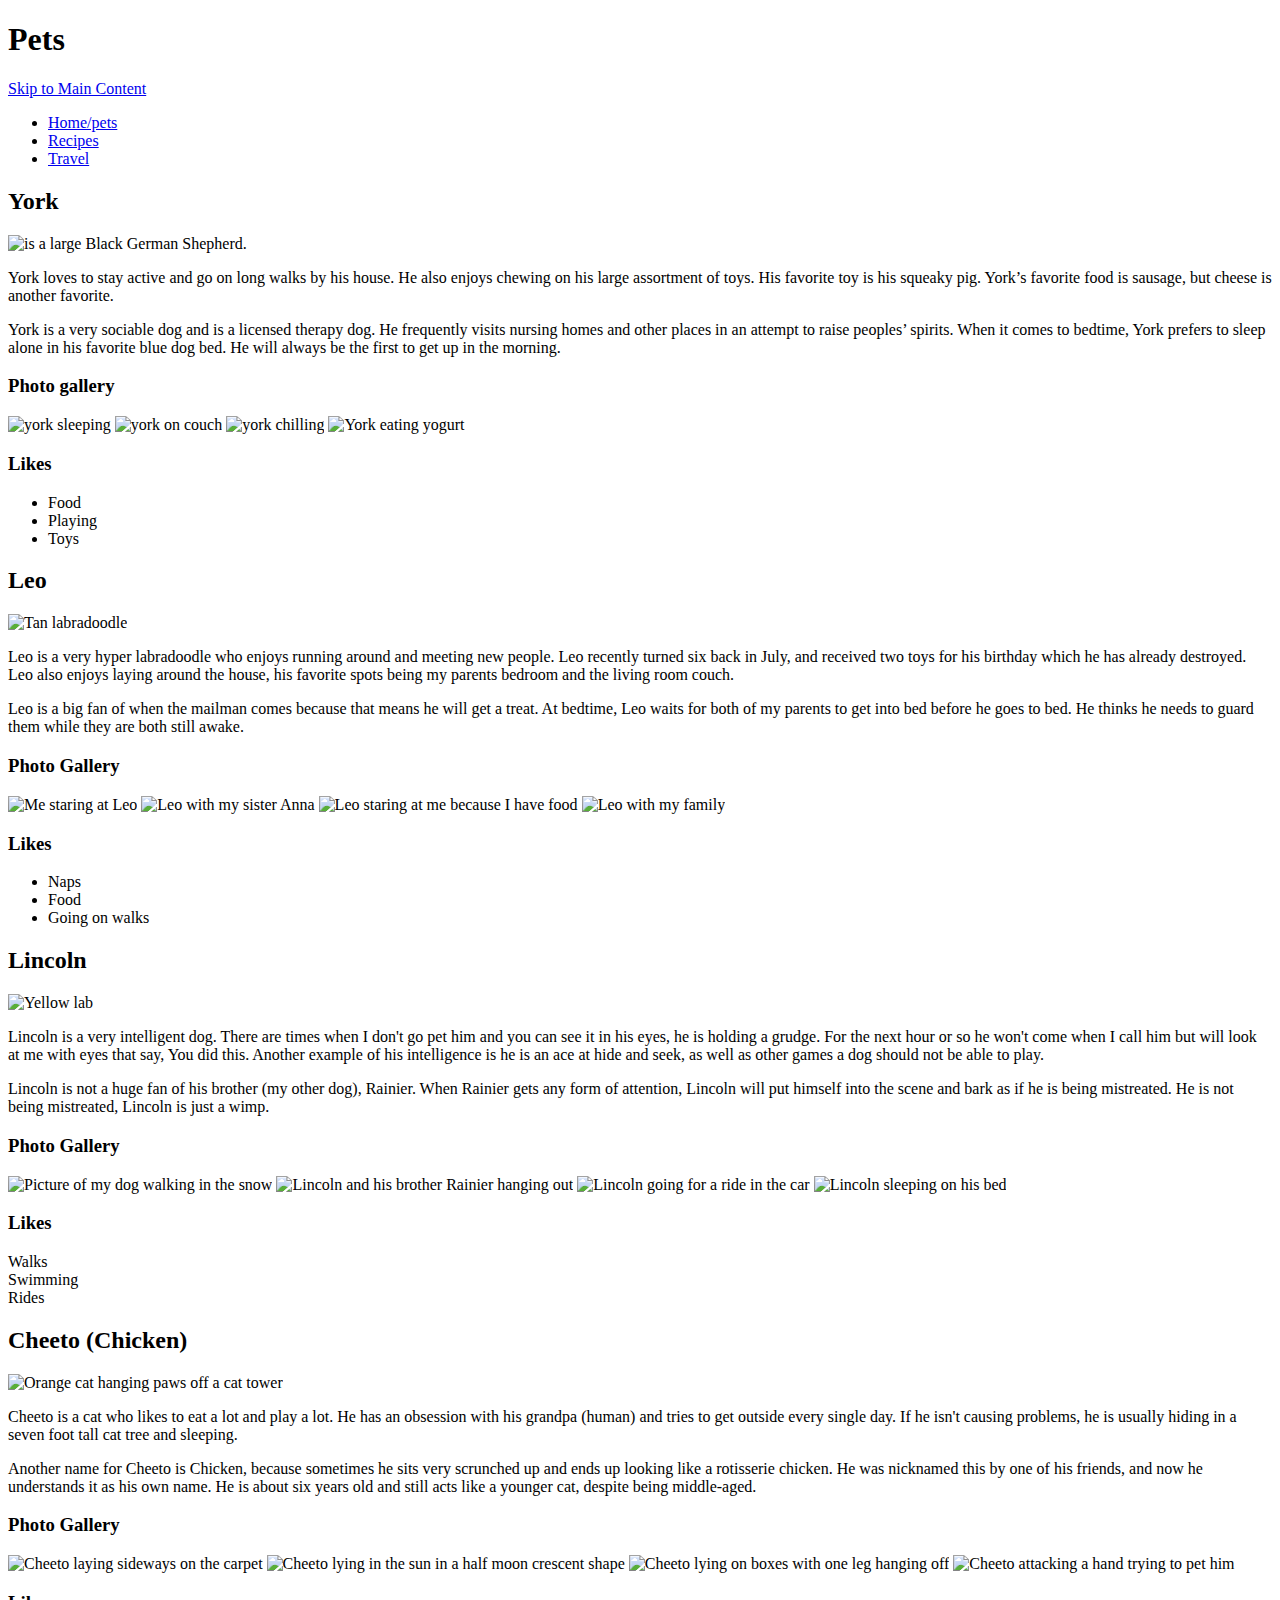
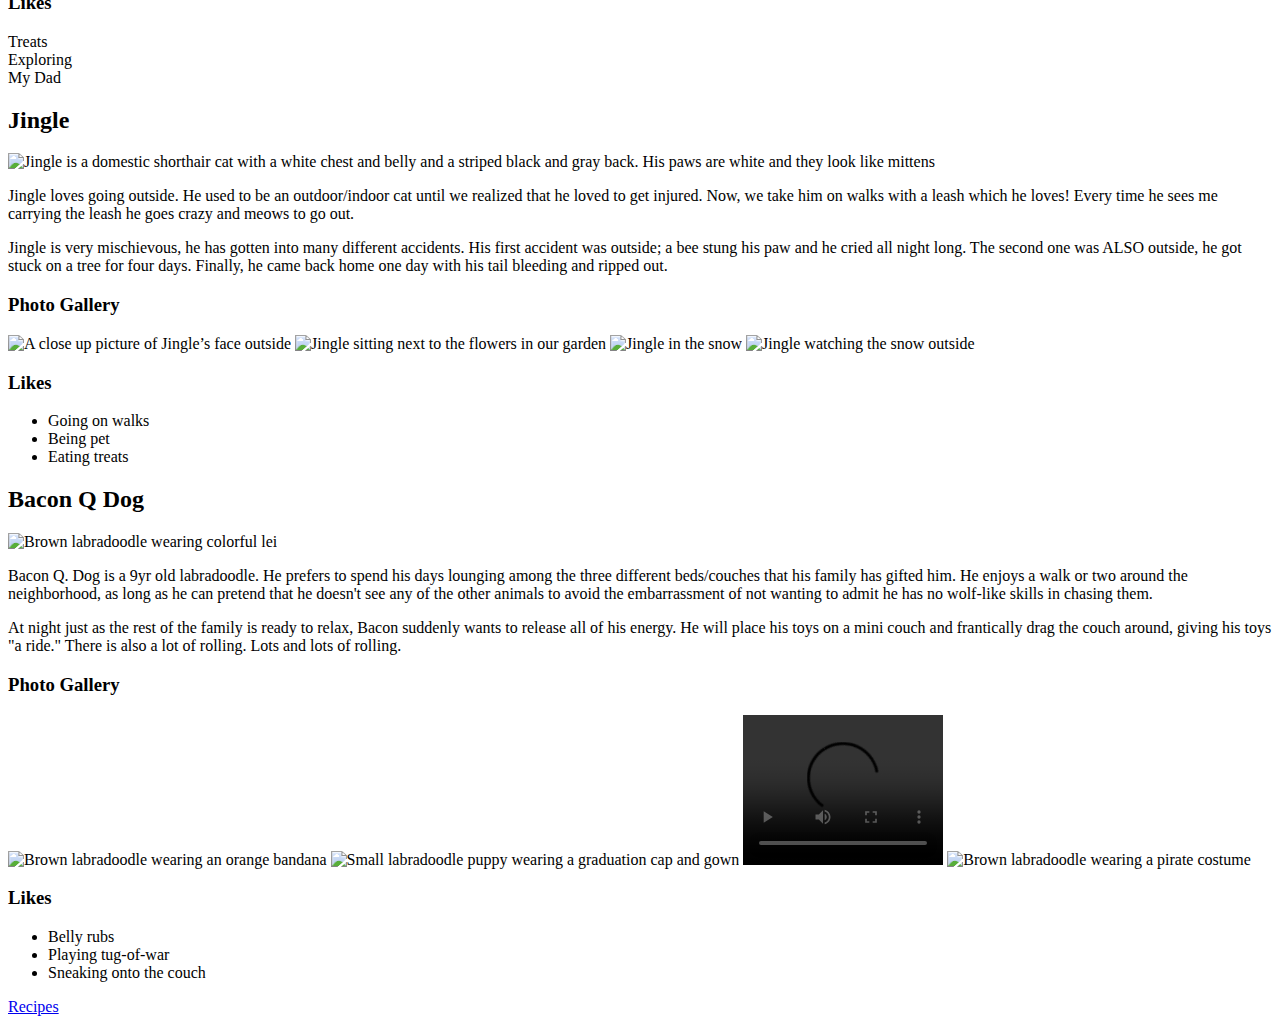
==== index.html @ 046f3eaa "Add files via upload" ====
<!DOCTYPE html>
<html lang="en">
<head>
    <!-- <link rel="stylesheet" href="css/reset.css"> -->
    <!-- <link rel="stylesheet" href="css/style.css"> -->
    <meta charset="UTF-8">
    <meta name="viewport" content="width=device-width, initial-scale=1.0">
    <title>Document</title>
</head>
<h1>Pets</h1>
<body>
    <a href ="#main" id = "#skip">Skip to Main Content</a>
    <nav>
        <ul>
            <li><a href = "index.html">Home/pets</a></li>
            <li><a href = "recipes.html">Recipes</a></li>
            <li><a href = "travel.html">Travel</a></li>
        </ul>
    </nav>
    <main id ="main">
        <div>
            <h2>York</h2>

            <img src="./images/york.jpg" alt="is a large Black German Shepherd." style="width: 400px;">
            <p>York loves to stay active and go on long walks by his house. He also enjoys chewing on his large assortment of toys. His favorite toy is his squeaky pig. York’s favorite food is sausage, but cheese is another favorite.</p>
            <p>York is a very sociable dog and is a licensed therapy dog. He frequently visits nursing homes and other places in an attempt to raise peoples’ spirits. When it comes to bedtime, York prefers to sleep alone in his favorite blue dog bed. He will always be the first to get up in the morning.</p>
            <h3>Photo gallery</h3>
            <img src="./images/york2.jpg" alt="york sleeping" style="width: 200px">
            <img src="./images/york3.jpg" alt="york on couch" style="width: 200px">
            <img src="./images/york4.jpg" alt="york chilling" style="width: 200px">
            <img src="./images/york5.jpg" alt="York eating yogurt" style="width: 200px">
            <h3>Likes</h3>

            <ul>
                <li>Food</li>
                <li>Playing</li>
                <li>Toys</li>
            </ul>
<!--Ben Montgomery-->

        </div>

        <div>
            <h2>Leo</h2>

                <img src = "/images/labradoodle_leo.JPG" alt = "Tan labradoodle " style="width:400px; ">
                 
                 <p>Leo is a very hyper labradoodle who enjoys running around and meeting new people. Leo recently turned six back in July, and received two toys for his birthday which he has already destroyed. Leo also enjoys laying around the house, his favorite spots being my parents bedroom and the living room couch. 
                <p> Leo is a big fan of when the mailman comes because that means he will get a treat. At bedtime, Leo waits for both of my parents to get into bed before he goes to bed. He thinks he needs to guard them while they are both still awake.</p>
                 
                 
                 
                 
                 <h3>Photo Gallery</h3>
                 <img src = "/images/leo_staring.JPG" alt = "Me staring at Leo" style="width:200px; ">
             
                 <img src = "/images/leo_anna.JPG" alt = "Leo with my sister Anna" style="width:200px; ">
     
                 <img src = "/images/happy_leo.JPG" alt = "Leo staring at me because I have food " style="width:200px; ">
                 
                 <img src = "/images/Leo_family.JPG" alt = "Leo with my family " style="width:200px; ">
                 
                 
                 <h3>Likes</h3>
                <ul>
                 <li>Naps</li>
                 <li>Food</li>
                 <li>Going on walks </li>
                </ul>
                
                 
                 
                 <!--John Sauer-->
        </div>
        <div><h2>Lincoln</h2>
            <img src="images/lincoln_w.JPG" alt="Yellow lab" style="width: 400px;">
            <p>
                Lincoln is a very intelligent dog. There are times when I don't go pet him and you can see it in his eyes, he is holding a grudge. For the next hour or so he won't come when I call him but will look at me with eyes that say, You did this. Another example of his intelligence is he is an ace at hide and seek, as well as other games a dog should not be able to play.
            </p>
            <p>
                Lincoln is not a huge fan of his brother (my other dog), Rainier. When Rainier gets any form of attention, Lincoln will put himself into the scene and bark as if he is being mistreated. He is not being mistreated, Lincoln is just a wimp.
            </p>
            <h3>Photo Gallery</h3>
            <img src="images/snow_dog.JPG" alt="Picture of my dog walking in the snow" style="width: 200px;">
            <img src="images/dog_squad.JPG" alt="Lincoln and his brother Rainier hanging out" style="width: 200px;">
            <img src="images/lincoln_car.JPG" alt="Lincoln going for a ride in the car" style="width: 200px;">
            <img src="images/sleepy_dog.JPG" alt="Lincoln sleeping on his bed" style="width: 200px;">
            <h3>Likes</h3>
            <li>Walks</li>
            <li>Swimming</li>
            <li>Rides</li>
            <!--Jack Gaffney--></div>
            <div></div><h2>Cheeto (Chicken)</h2>
            
        <img src="images/cheeto_cattree.jpg" width="400" alt="Orange cat hanging paws off a cat tower">
        
        

        <p>Cheeto is a cat who likes to eat a lot and play a lot. He has an obsession with his grandpa (human) and tries to get
            outside every single day. If he isn't causing problems, he is usually hiding in a seven foot tall cat tree and
            sleeping.
        </p>
        <p>Another name for Cheeto is Chicken, because sometimes he sits very scrunched up and ends up looking like a rotisserie
            chicken. He was nicknamed this by one of his friends, and now he understands it as his own name. He is about six
            years old and still acts like a younger cat, despite being middle-aged.
        </p>

        <h3>Photo Gallery</h3>
        <img src="images/cheeto_carpet.jpg" width="200" alt="Cheeto laying sideways on the carpet">
        <img src="images/cheeto_moon.jpg" width="200" alt="Cheeto lying in the sun in a half moon crescent shape">
        <img src="images/cheeto_boxes.jpg" width="200" alt="Cheeto lying on boxes with one leg hanging off">
        <img src="images/cheeto_attack.jpg" width="200" alt="Cheeto attacking a hand trying to pet him">

        <h3>Likes</h3>
        <u1>
            <li>Treats</li>
            <li>Exploring</li>
            <li>My Dad</li>
        </u1>
        <!-- Divya Shankar --></div>

        <div>
            <h2>Jingle</h2>
            <img src="images/Jingle.jpg" width="400" alt="Jingle is a domestic shorthair cat with a white chest and belly and a striped black and gray back. His paws are white and they look like mittens">
            <p>Jingle loves going outside. He used to be an outdoor/indoor cat until we realized that he loved to get injured. Now, we take him on walks with a leash which he loves! Every time he sees me carrying the leash he goes crazy and meows to go out.</p>
            <p>Jingle is very mischievous, he has gotten into many different accidents. His first accident was outside; a bee stung his paw and he cried all night long. The second one was ALSO outside, he got stuck on a tree for four days. Finally, he came back home one day with his tail bleeding and ripped out.</p>
            <h3>Photo Gallery</h3>
            <img src="images/jingle_outside.jpg" width ="200" alt = "A close up picture of Jingle’s face outside">
            <img src="images/jingle_flowers.jpg"  width ="200" alt="Jingle sitting next to the flowers in our garden">
            <img src="images/jingle_snow.jpg"  width ="200" alt="Jingle in the snow">
            <img src="images/jingle_window.jpg"  width ="200" alt="Jingle watching the snow outside">

            <h3>Likes</h3>
            <ul>
                <li>Going on walks</li>
                <li>Being pet</li>
                <li>Eating treats</li>
            </ul>
            <!-- Lynn Sabieddine -->
        
        </div>
        <div>
           
            
            <h2>Bacon Q Dog</h2>
            
            <img src="images/bacon.jpg" width = "400" alt="Brown labradoodle wearing colorful lei">

            <p>Bacon Q. Dog is a 9yr old labradoodle. He prefers to spend his days lounging among the three different beds/couches that his family has gifted him. He enjoys a walk or two around the neighborhood, as long as he can pretend that he doesn't see any of the other animals to avoid the embarrassment of not wanting to admit he has no wolf-like skills in chasing them.</p> 
            <P>At night just as the rest of the family is ready to relax, Bacon suddenly wants to release all of his energy. He will place his toys on a mini couch and frantically drag the couch around, giving his toys "a ride." There is also a lot of rolling. Lots and lots of rolling.</P>
            <h3>Photo Gallery</h3>
            <img src="images/bacon_bandana.JPG" width ="200" alt = "Brown labradoodle wearing an orange bandana">
            <img src="images/bacon_graduation.JPG"  width ="200" alt="Small labradoodle puppy wearing a graduation cap and gown">
            <video width="200"  controls>
                <source src="images/bacon_agility.mov">
                Your browser does not support the video tag.  This was a video of a girl and dog demonstrating a sit and stay procedure
            </video>
            <img src="images/bacon_halloween.JPG"  width ="200" alt="Brown labradoodle wearing a pirate costume">

            <h3>Likes</h3>
            <ul>
                <li>Belly rubs</li>
                <li>Playing tug-of-war</li>
                <li>Sneaking onto the couch</li>
            </ul>
            <a href = "recipes.html">Recipes</a>
        
        
        <div>
        </div>
        <div></div>
        <div></div>
    </main>
</body>
</html>
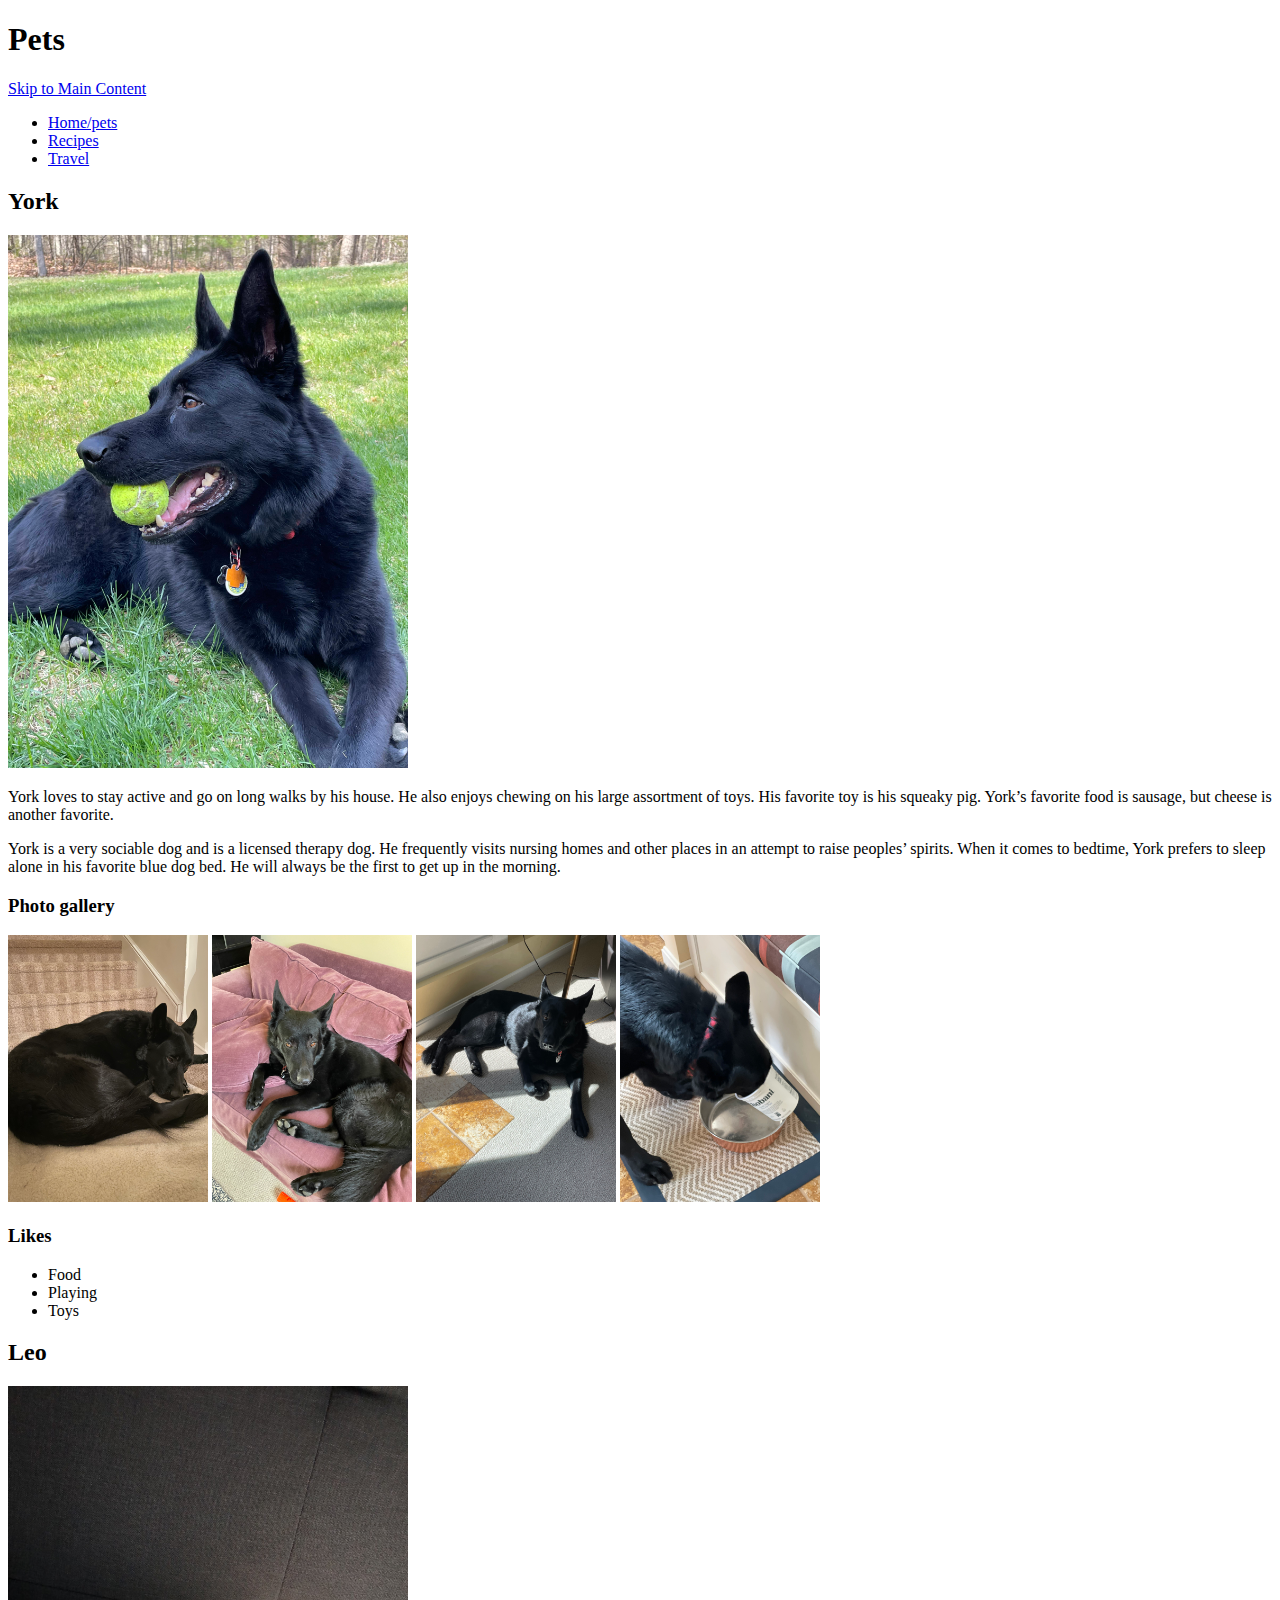
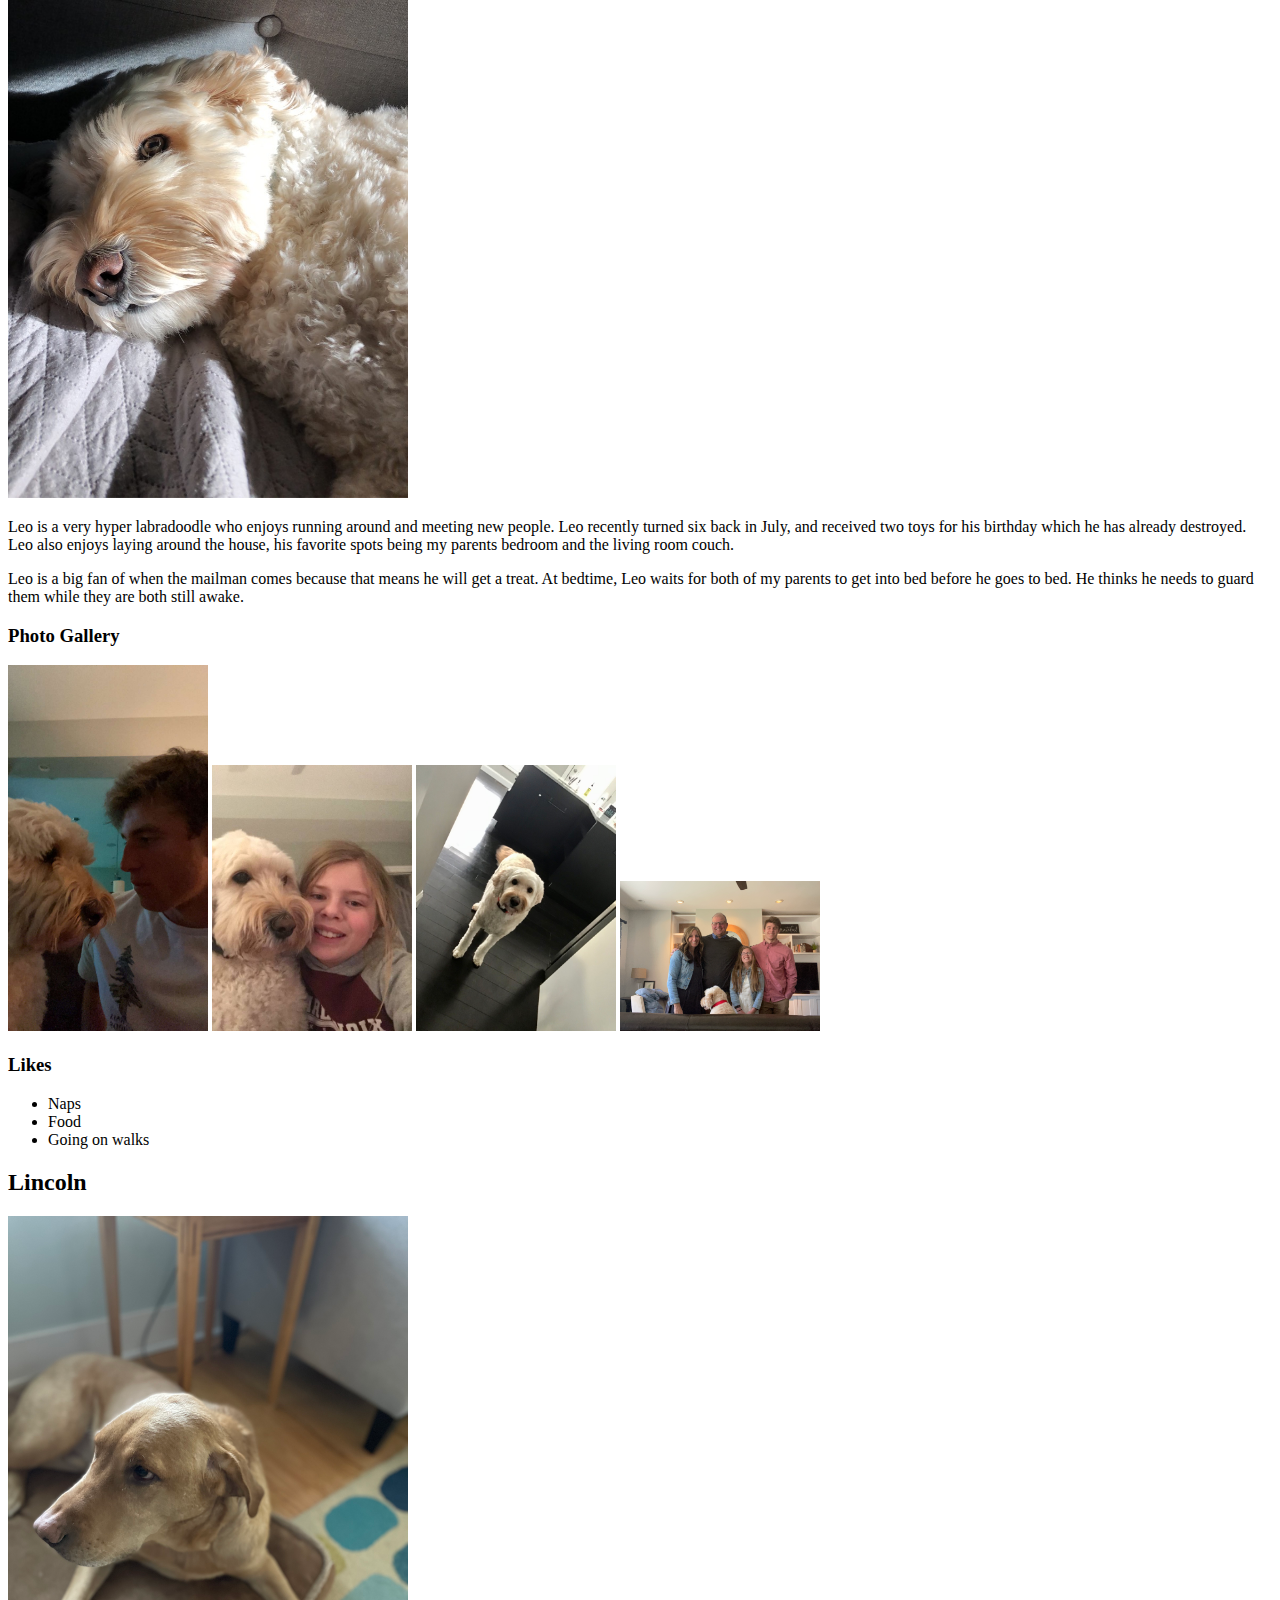
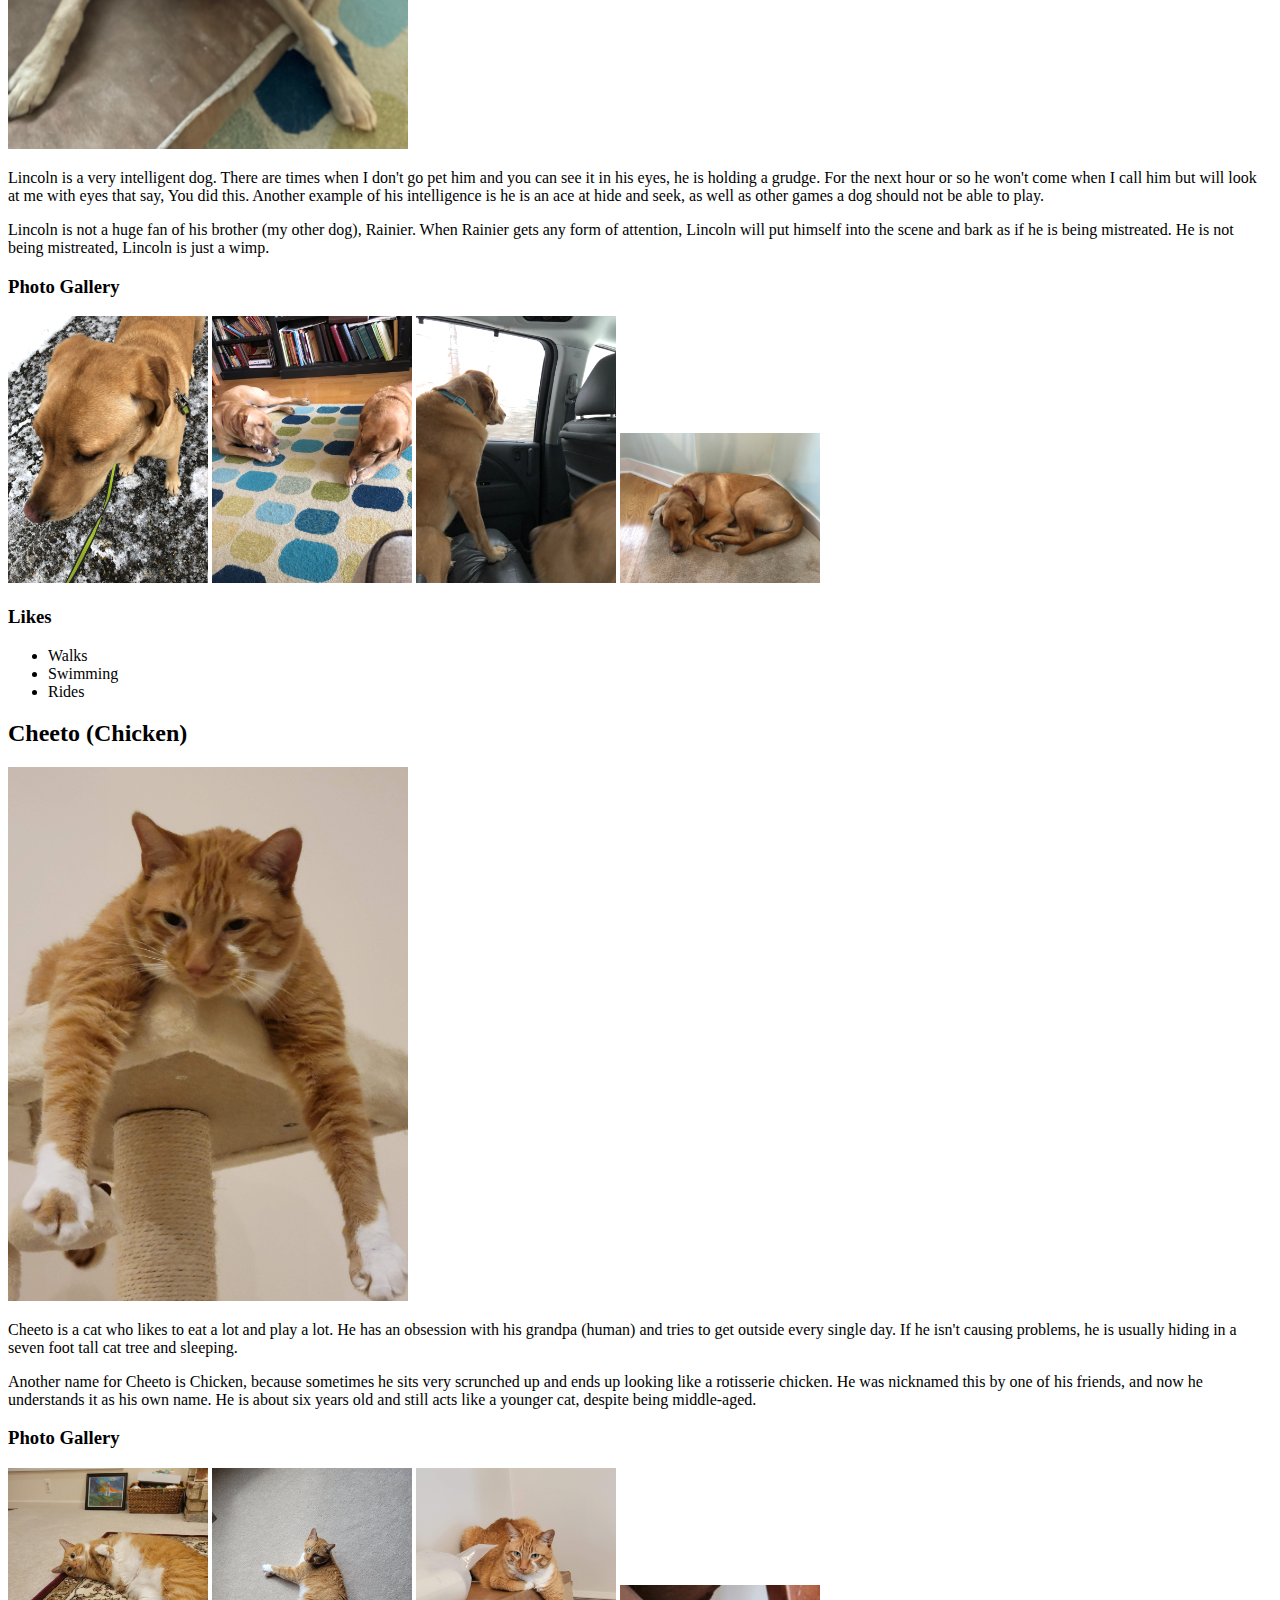
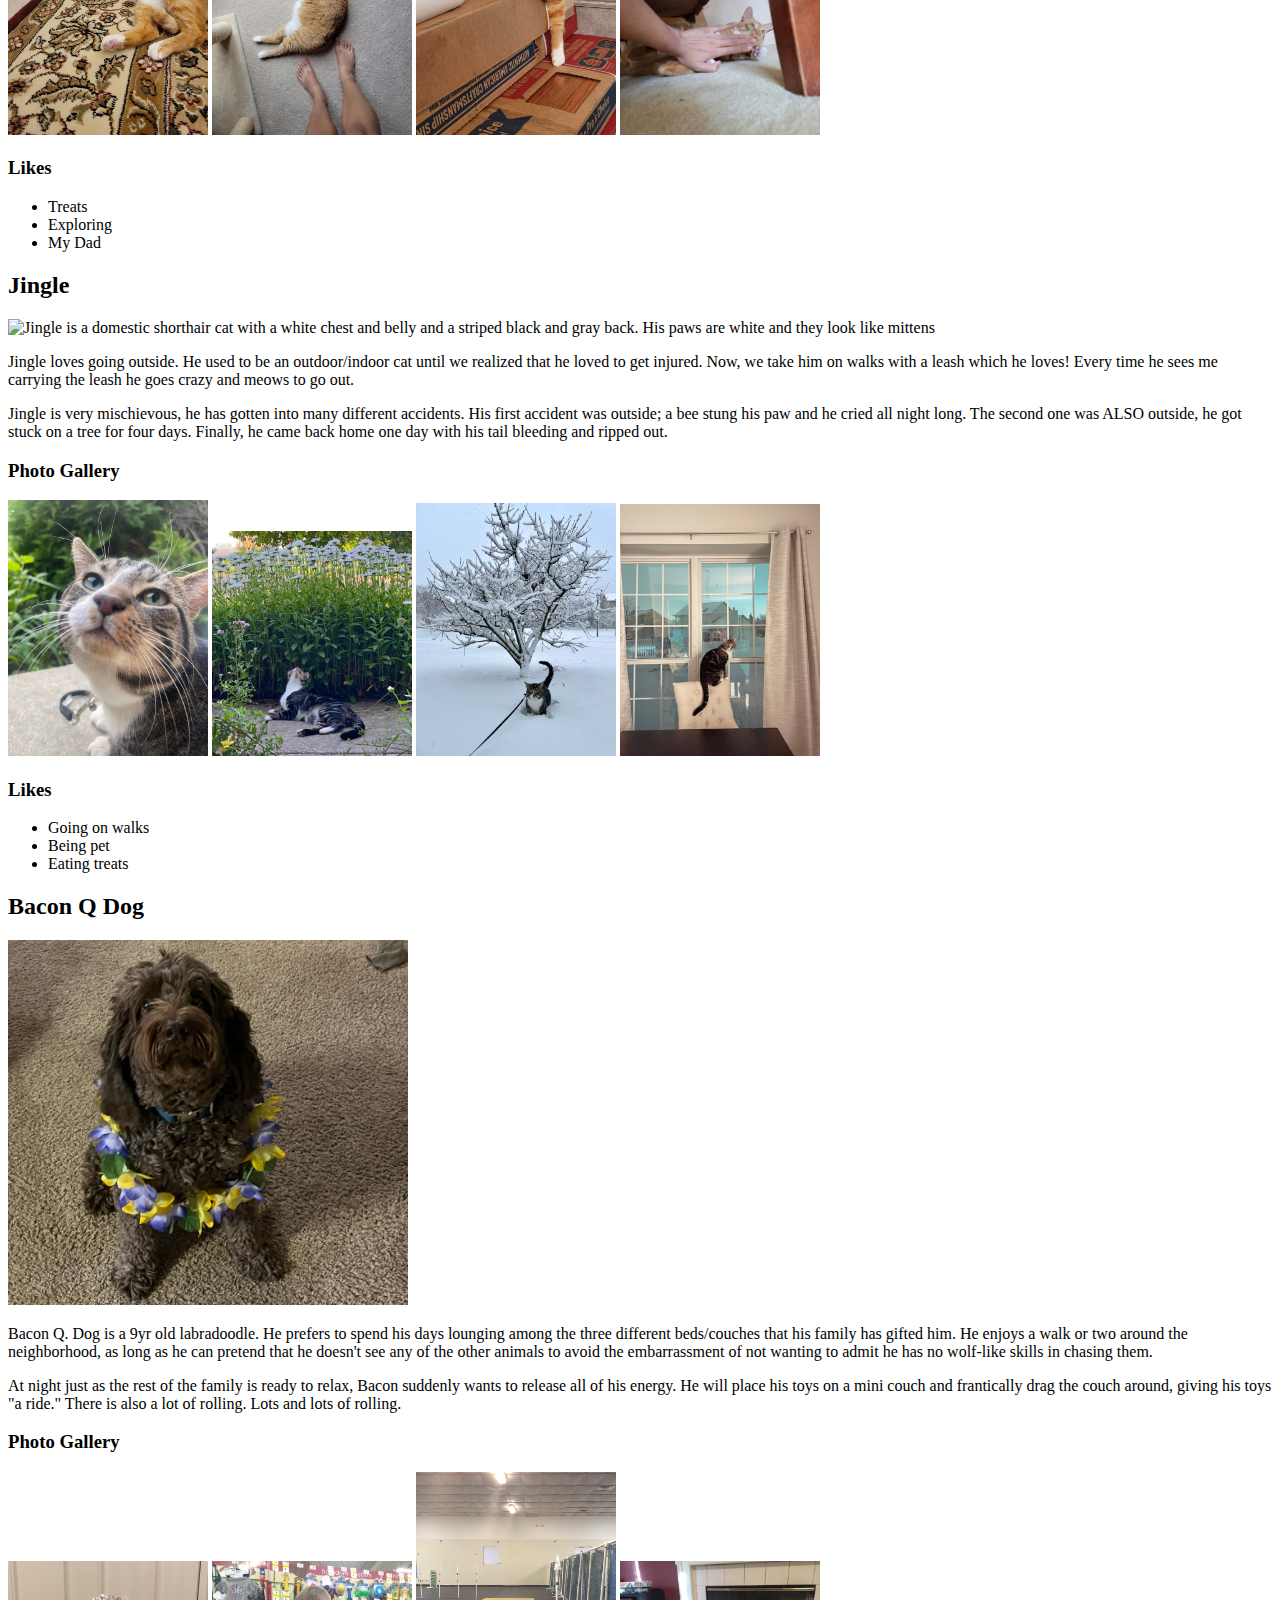
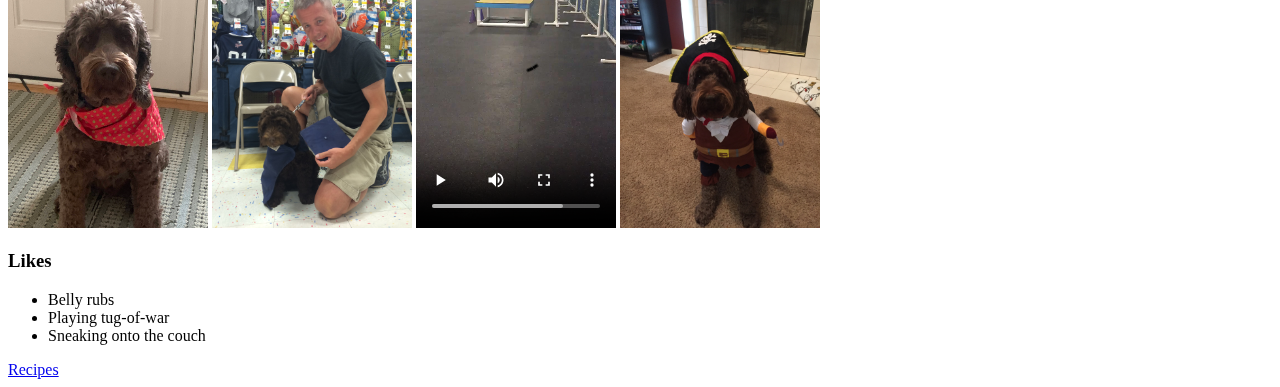
==== commit da4c1212: "Update index.html" ====
--- a/index.html
+++ b/index.html
@@ -1,23 +1,24 @@
 <!DOCTYPE html>
 <html lang="en">
 <head>
-    <!-- <link rel="stylesheet" href="css/reset.css"> -->
-    <!-- <link rel="stylesheet" href="css/style.css"> -->
+    <link rel="stylesheet" href="css/reset.css"> 
+    <link rel="stylesheet" href="css/style.css">
     <meta charset="UTF-8">
     <meta name="viewport" content="width=device-width, initial-scale=1.0">
     <title>Document</title>
 </head>
-<h1>Pets</h1>
+<h1 class = "animated-title">Pets</h1>
 <body>
-    <a href ="#main" id = "#skip">Skip to Main Content</a>
+    <a href ="#main" class = "skip">Skip to Main Content</a>
     <nav>
-        <ul>
-            <li><a href = "index.html">Home/pets</a></li>
+        <ul class = "spacing">
+            <li><a href = "index.html" class = "petsTitle">Home/pets</a></li>
             <li><a href = "recipes.html">Recipes</a></li>
             <li><a href = "travel.html">Travel</a></li>
         </ul>
     </nav>
     <main id ="main">
+    <div class = "gridContain">
         <div>
             <h2>York</h2>
 
@@ -63,9 +64,9 @@
                  
                  <h3>Likes</h3>
                 <ul>
-                 <li>Naps</li>
-                 <li>Food</li>
-                 <li>Going on walks </li>
+                    <li>Naps</li>
+                    <li>Food</li>
+                    <li>Going on walks </li>
                 </ul>
                 
                  
@@ -86,9 +87,11 @@
             <img src="images/lincoln_car.JPG" alt="Lincoln going for a ride in the car" style="width: 200px;">
             <img src="images/sleepy_dog.JPG" alt="Lincoln sleeping on his bed" style="width: 200px;">
             <h3>Likes</h3>
-            <li>Walks</li>
-            <li>Swimming</li>
-            <li>Rides</li>
+            <ul>
+                <li>Walks</li>
+                <li>Swimming</li>
+                <li>Rides</li>
+            </ul>
             <!--Jack Gaffney--></div>
             <div></div><h2>Cheeto (Chicken)</h2>
             
@@ -112,11 +115,11 @@
         <img src="images/cheeto_attack.jpg" width="200" alt="Cheeto attacking a hand trying to pet him">
 
         <h3>Likes</h3>
-        <u1>
+        <ul>
             <li>Treats</li>
             <li>Exploring</li>
             <li>My Dad</li>
-        </u1>
+        </ul>
         <!-- Divya Shankar --></div>
 
         <div>
@@ -166,10 +169,7 @@
             <a href = "recipes.html">Recipes</a>
         
         
-        <div>
-        </div>
-        <div></div>
-        <div></div>
+    </div>
     </main>
 </body>
 </html>
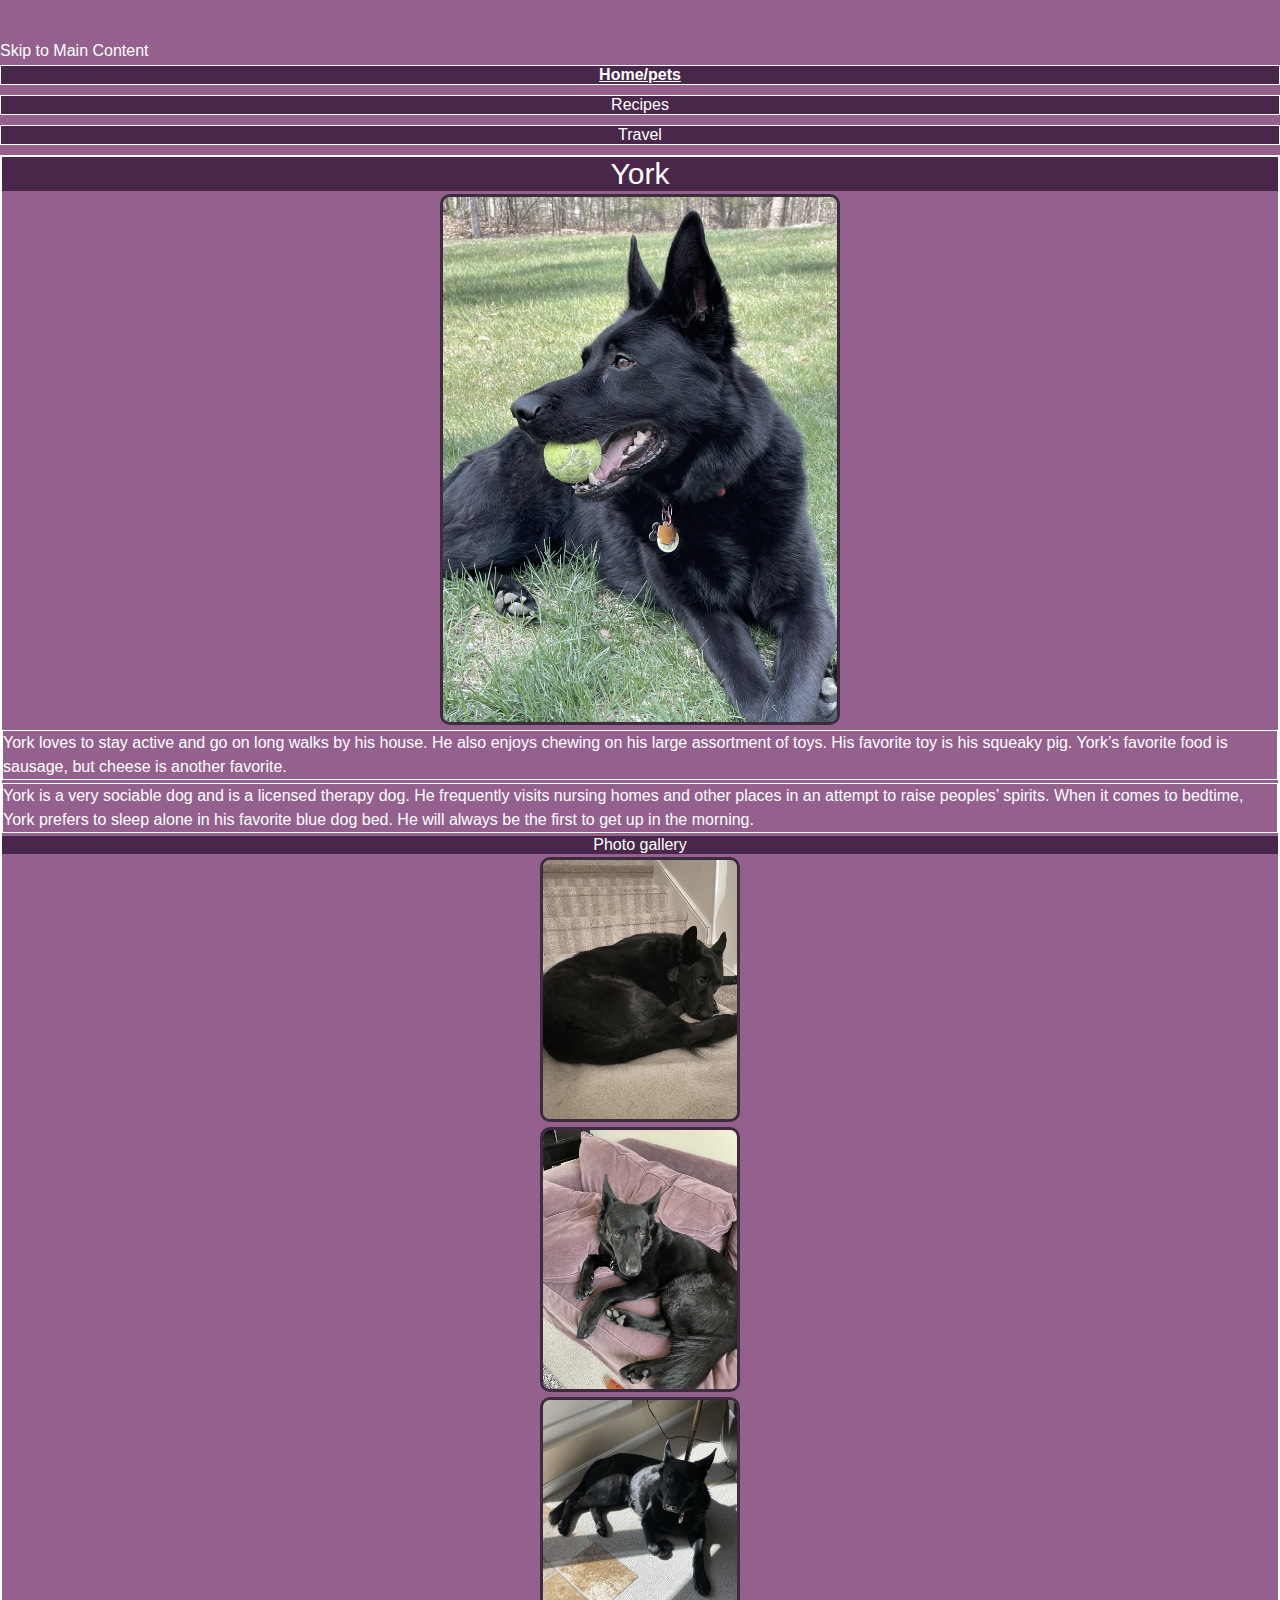
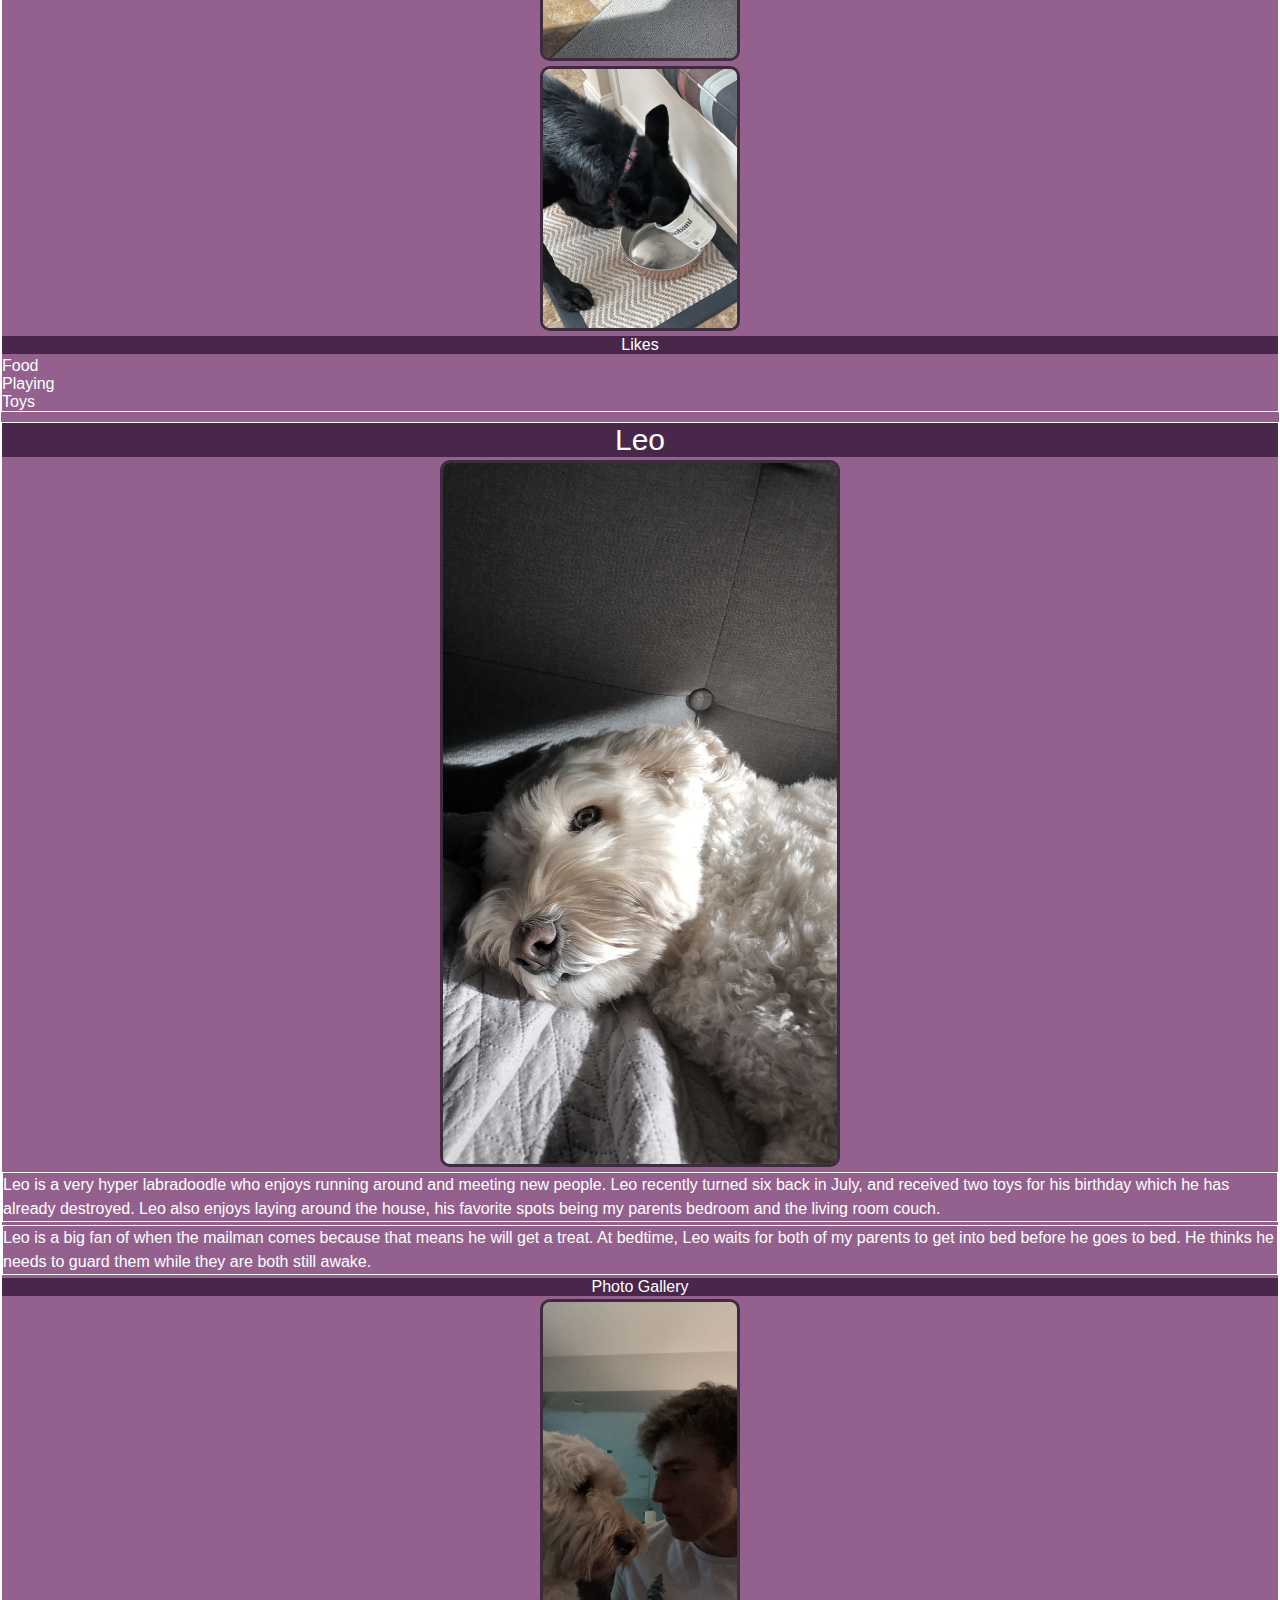
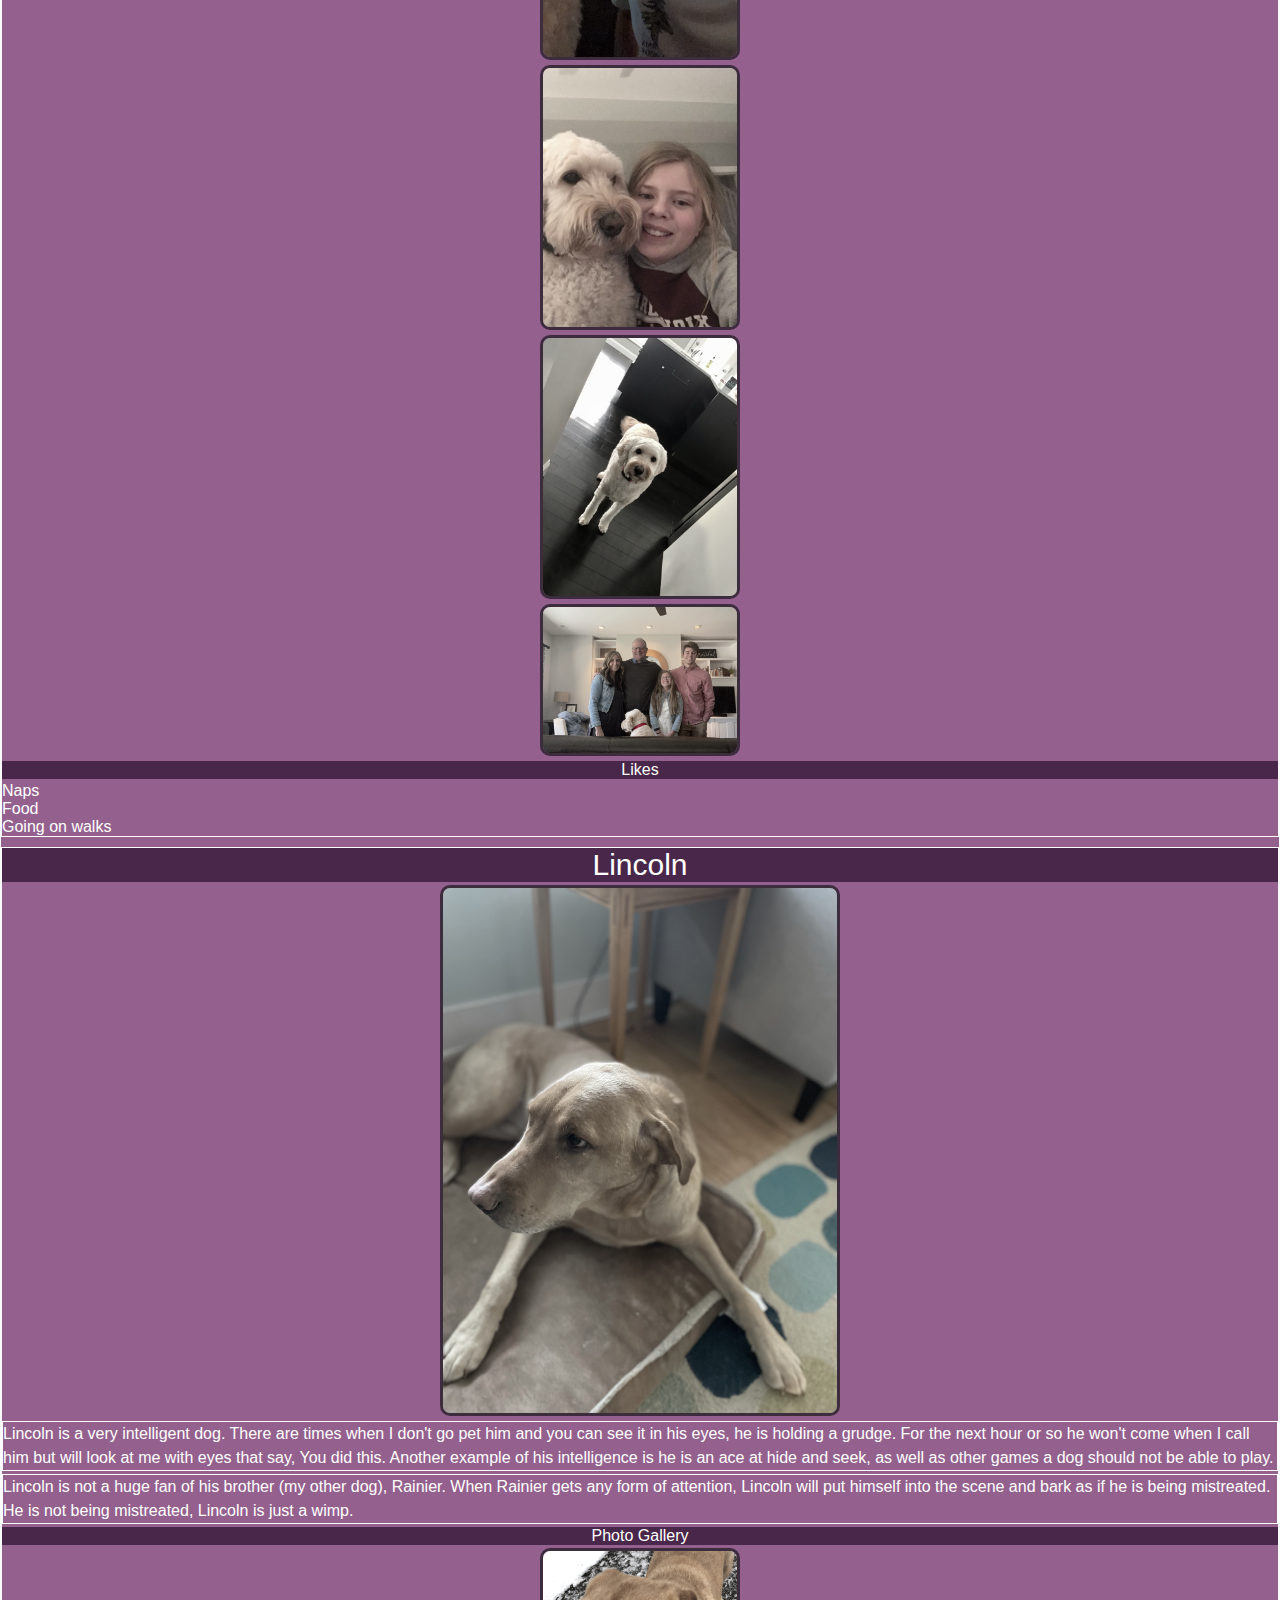
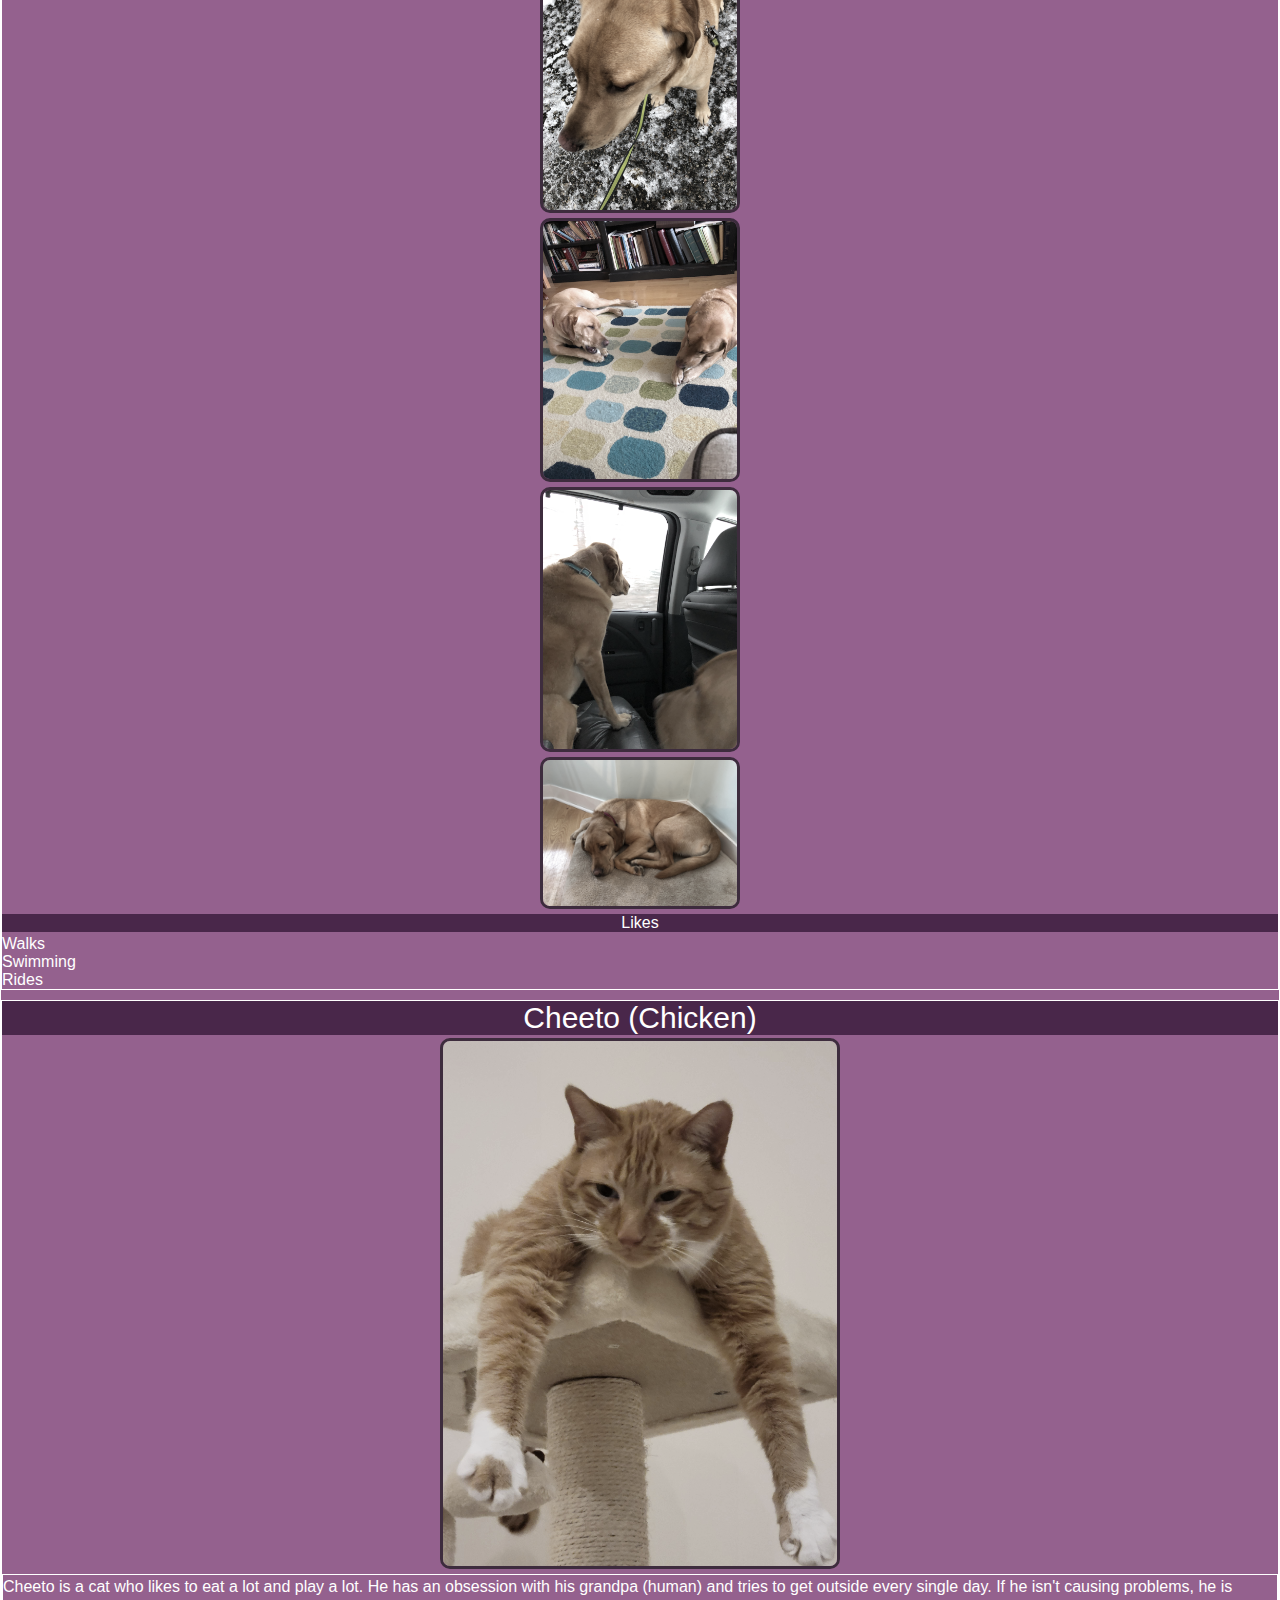
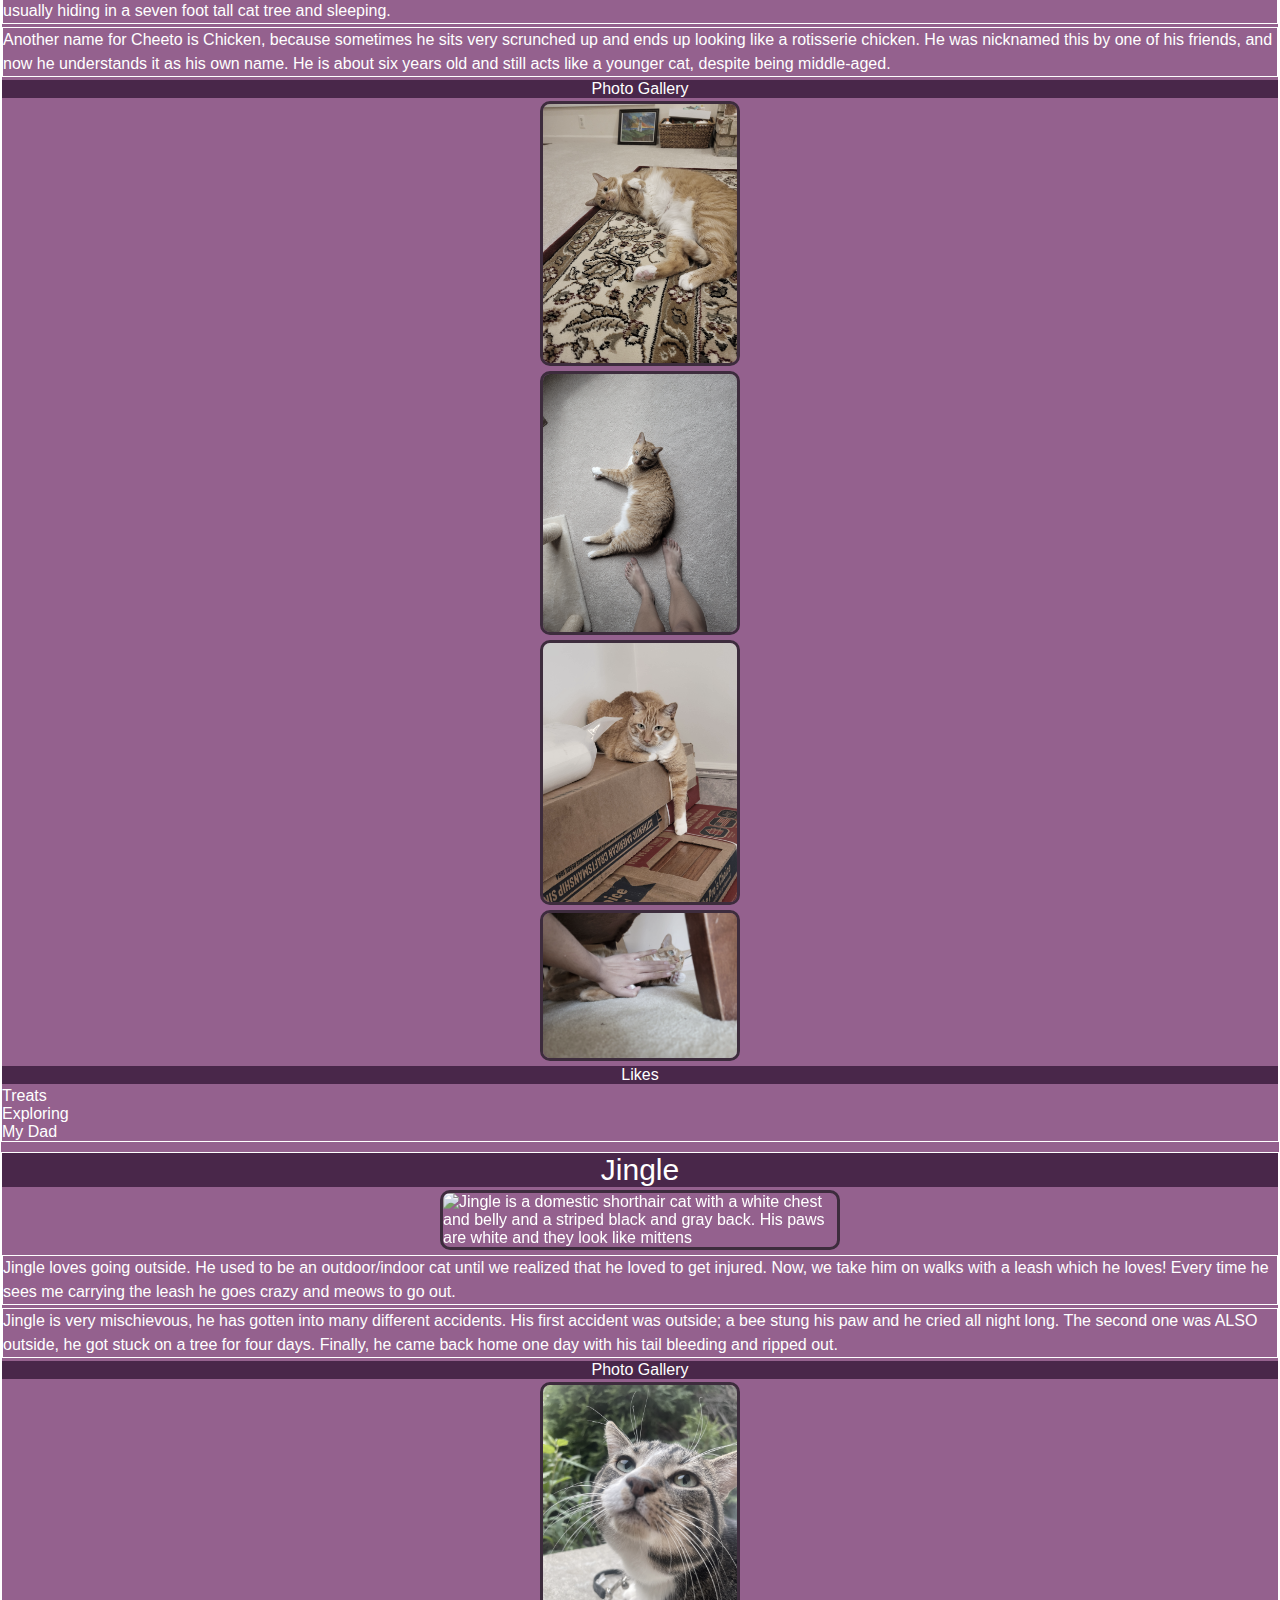
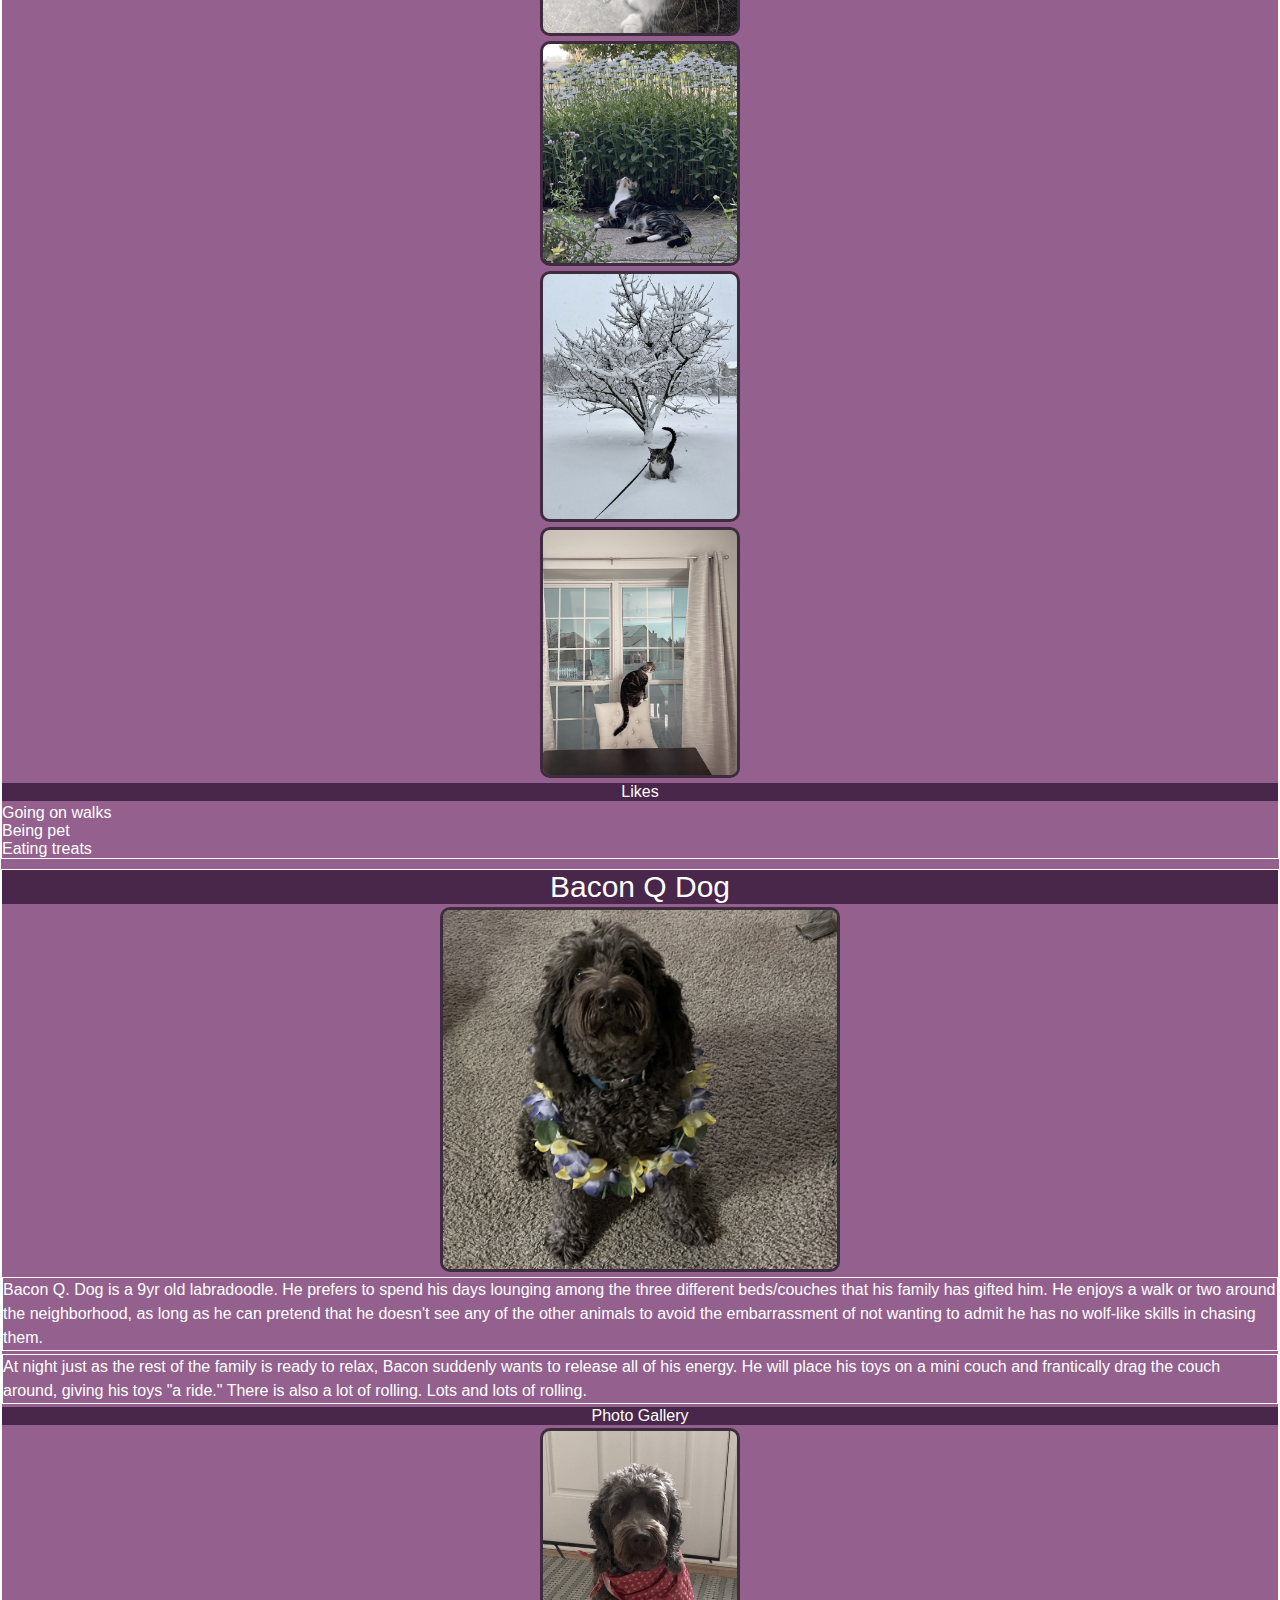
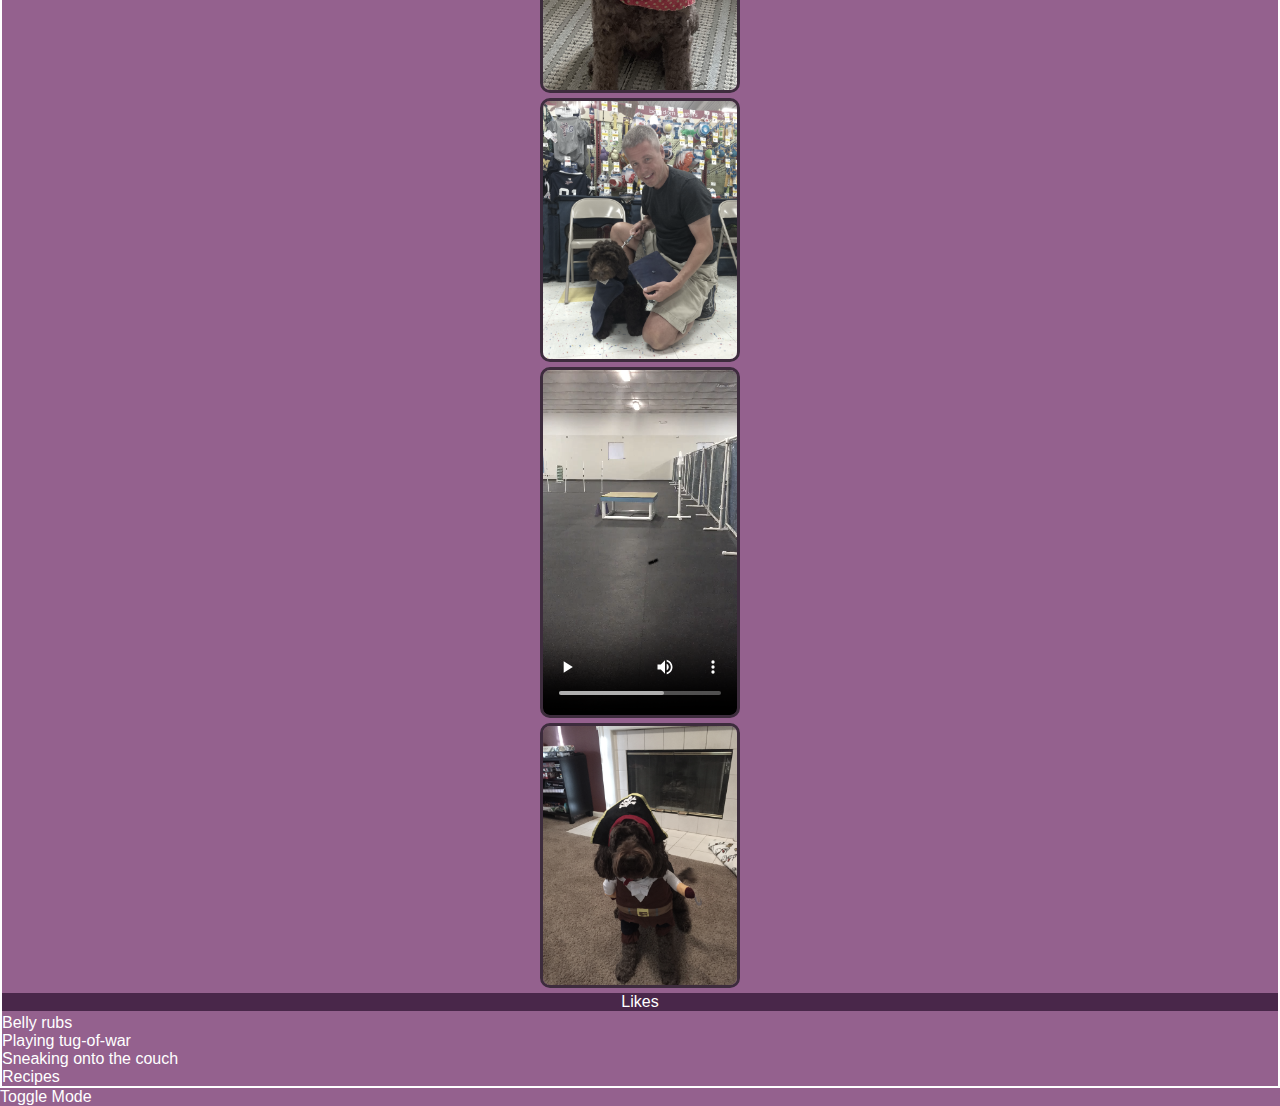
==== commit 23b47739: "Update index.html" ====
--- a/index.html
+++ b/index.html
@@ -18,8 +18,8 @@
         </ul>
     </nav>
     <main id ="main">
-    <div class = "gridContain">
-        <div>
+        <div class = "gridContain">
+            <div>
             <h2>York</h2>
 
             <img src="./images/york.jpg" alt="is a large Black German Shepherd." style="width: 400px;">
@@ -37,11 +37,11 @@
                 <li>Playing</li>
                 <li>Toys</li>
             </ul>
-<!--Ben Montgomery-->
+            <!--Ben Montgomery-->
 
-        </div>
+            </div>
 
-        <div>
+            <div>
             <h2>Leo</h2>
 
                 <img src = "/images/labradoodle_leo.JPG" alt = "Tan labradoodle " style="width:400px; ">
@@ -72,8 +72,8 @@
                  
                  
                  <!--John Sauer-->
-        </div>
-        <div><h2>Lincoln</h2>
+            </div>
+            <div><h2>Lincoln</h2>
             <img src="images/lincoln_w.JPG" alt="Yellow lab" style="width: 400px;">
             <p>
                 Lincoln is a very intelligent dog. There are times when I don't go pet him and you can see it in his eyes, he is holding a grudge. For the next hour or so he won't come when I call him but will look at me with eyes that say, You did this. Another example of his intelligence is he is an ace at hide and seek, as well as other games a dog should not be able to play.
@@ -93,36 +93,36 @@
                 <li>Rides</li>
             </ul>
             <!--Jack Gaffney--></div>
-            <div></div><h2>Cheeto (Chicken)</h2>
+            <div><h2>Cheeto (Chicken)</h2>
             
-        <img src="images/cheeto_cattree.jpg" width="400" alt="Orange cat hanging paws off a cat tower">
+            <img src="images/cheeto_cattree.jpg" width="400" alt="Orange cat hanging paws off a cat tower">
         
         
 
-        <p>Cheeto is a cat who likes to eat a lot and play a lot. He has an obsession with his grandpa (human) and tries to get
+            <p>Cheeto is a cat who likes to eat a lot and play a lot. He has an obsession with his grandpa (human) and tries to get
             outside every single day. If he isn't causing problems, he is usually hiding in a seven foot tall cat tree and
             sleeping.
-        </p>
-        <p>Another name for Cheeto is Chicken, because sometimes he sits very scrunched up and ends up looking like a rotisserie
+            </p>
+            <p>Another name for Cheeto is Chicken, because sometimes he sits very scrunched up and ends up looking like a rotisserie
             chicken. He was nicknamed this by one of his friends, and now he understands it as his own name. He is about six
             years old and still acts like a younger cat, despite being middle-aged.
-        </p>
+            </p>
 
-        <h3>Photo Gallery</h3>
-        <img src="images/cheeto_carpet.jpg" width="200" alt="Cheeto laying sideways on the carpet">
-        <img src="images/cheeto_moon.jpg" width="200" alt="Cheeto lying in the sun in a half moon crescent shape">
-        <img src="images/cheeto_boxes.jpg" width="200" alt="Cheeto lying on boxes with one leg hanging off">
-        <img src="images/cheeto_attack.jpg" width="200" alt="Cheeto attacking a hand trying to pet him">
+            <h3>Photo Gallery</h3>
+            <img src="images/cheeto_carpet.jpg" width="200" alt="Cheeto laying sideways on the carpet">
+            <img src="images/cheeto_moon.jpg" width="200" alt="Cheeto lying in the sun in a half moon crescent shape">
+            <img src="images/cheeto_boxes.jpg" width="200" alt="Cheeto lying on boxes with one leg hanging off">
+            <img src="images/cheeto_attack.jpg" width="200" alt="Cheeto attacking a hand trying to pet him">
 
-        <h3>Likes</h3>
-        <ul>
+            <h3>Likes</h3>
+            <ul>
             <li>Treats</li>
             <li>Exploring</li>
             <li>My Dad</li>
-        </ul>
+            </ul>
         <!-- Divya Shankar --></div>
 
-        <div>
+            <div>
             <h2>Jingle</h2>
             <img src="images/Jingle.jpg" width="400" alt="Jingle is a domestic shorthair cat with a white chest and belly and a striped black and gray back. His paws are white and they look like mittens">
             <p>Jingle loves going outside. He used to be an outdoor/indoor cat until we realized that he loved to get injured. Now, we take him on walks with a leash which he loves! Every time he sees me carrying the leash he goes crazy and meows to go out.</p>
@@ -141,8 +141,8 @@
             </ul>
             <!-- Lynn Sabieddine -->
         
-        </div>
-        <div>
+            </div>
+            <div>
            
             
             <h2>Bacon Q Dog</h2>
@@ -167,9 +167,12 @@
                 <li>Sneaking onto the couch</li>
             </ul>
             <a href = "recipes.html">Recipes</a>
+            </div>
         
         
-    </div>
+        </div>
+        <button id="mode-toggle">Toggle Mode</button>
     </main>
+    <script src="script.js"></script>
 </body>
 </html>
--- a/css/style.css
+++ b/css/style.css
@@ -0,0 +1,101 @@
+@media only screen and (max-width: 768px) {
+    .skip {
+      display: none; 
+    }
+}
+
+h1{
+    font-size: 36px;
+    transition: font-size 0.5s ease, color 0.5s ease;
+    text-align: center;
+}
+h1, h2, h3{
+    text-align: center;
+}
+
+
+body{
+    background-color: #94618E;
+    font-family: 'Lucida Sans', 'Lucida Sans Regular', 'Lucida Grande', 'Lucida Sans Unicode', Geneva, Verdana, sans-serif, 'Times New Roman', Times, serif;
+}
+* {
+    color: white
+}
+.petsTitle, .recipesTitle, .travelTitle {
+    font-weight: bold;
+    text-decoration: underline;
+}
+
+.spacing li{
+    margin-bottom: 10px;
+    margin-top: 5px;
+    text-align: center;
+    border: 1px solid white;
+    background-color: #49274A;
+}
+
+.gridContain {
+    display: grid;
+    grid-template-columns: 1fr;
+    gap: 10px;
+}
+
+div{
+    border: 1px solid white;
+
+}
+
+img, video {
+    display: block;
+    margin: 0 auto;
+    border-radius: 10px; 
+    margin-bottom: 5px;
+    margin-top: 2px;
+    filter: grayscale(50%);
+    border: 3px solid #49274A;
+
+
+}
+
+.animated-title {
+    transform: translateX(-100%); 
+    animation: slideIn 2s forwards; 
+
+
+}
+
+@keyframes slideIn {
+    from {
+        transform: translateX(-100%);
+    }
+    to {
+        transform: translateX(0); 
+    }
+
+
+}
+@media (prefers-reduced-motion: reduce) {
+
+    .animated-title {
+        animation: none;
+    }
+}
+@media (prefers-reduced-motion: reduce) {
+    img[src$=".gif"] {
+        display: none;
+    }
+}
+
+
+p {
+    border: 1px solid white;
+    margin-bottom: 3px;
+    line-height: 1.5;
+}
+h2, h3 {
+    background-color: #49274A;
+    margin-bottom: 3px;
+}
+h2 {
+    font-size: 30px;
+}
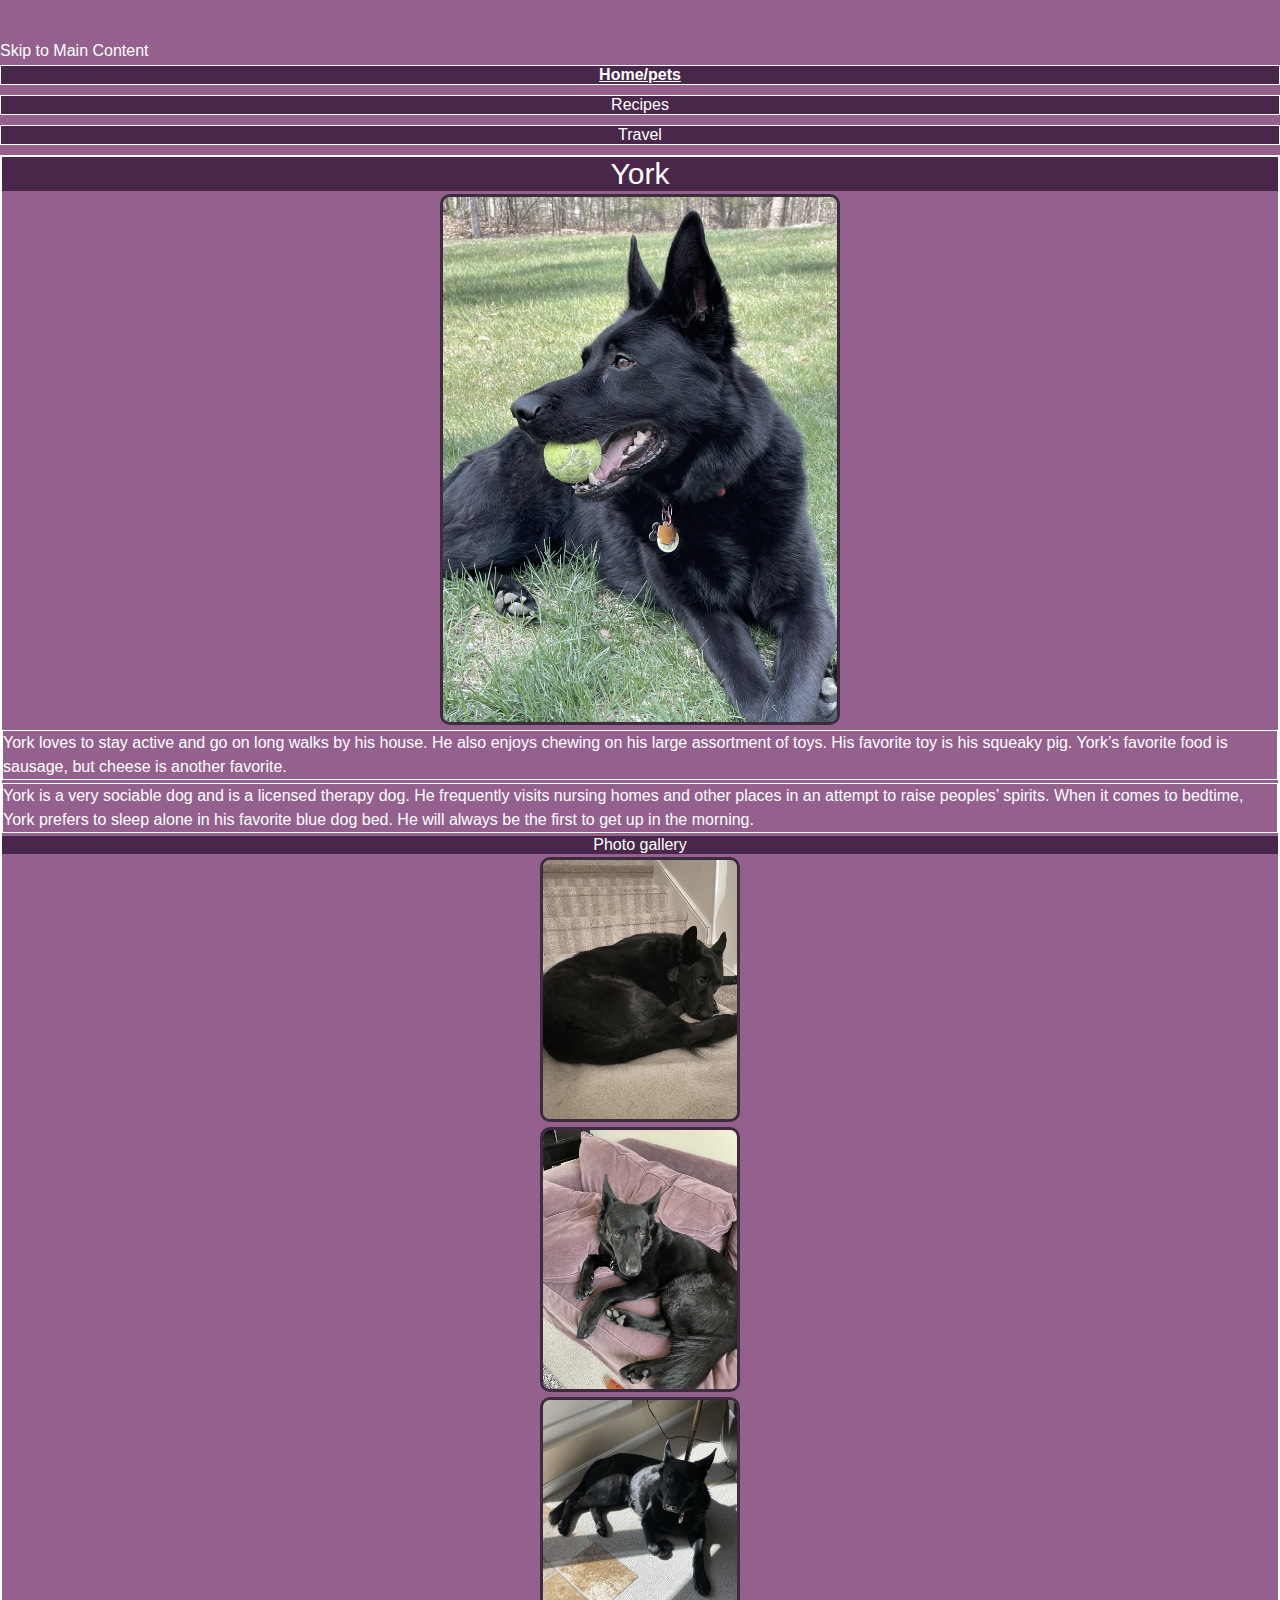
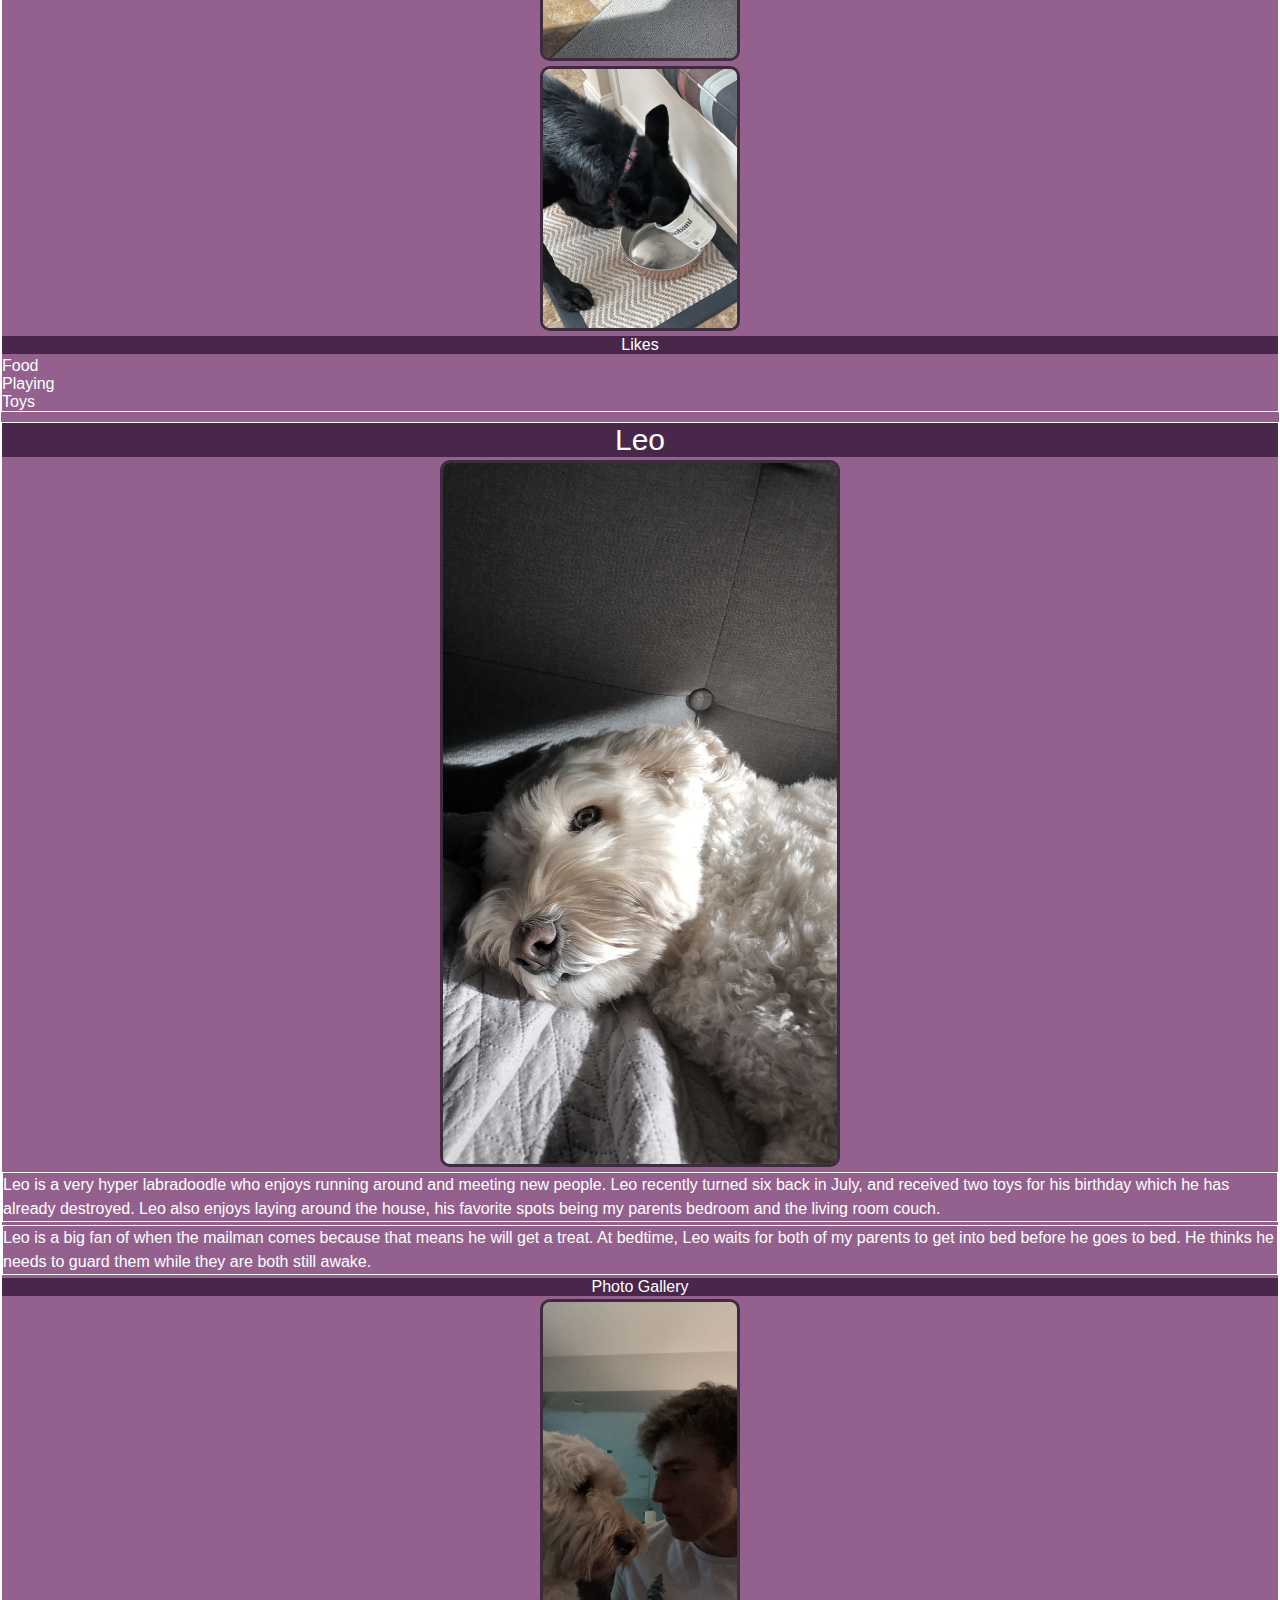
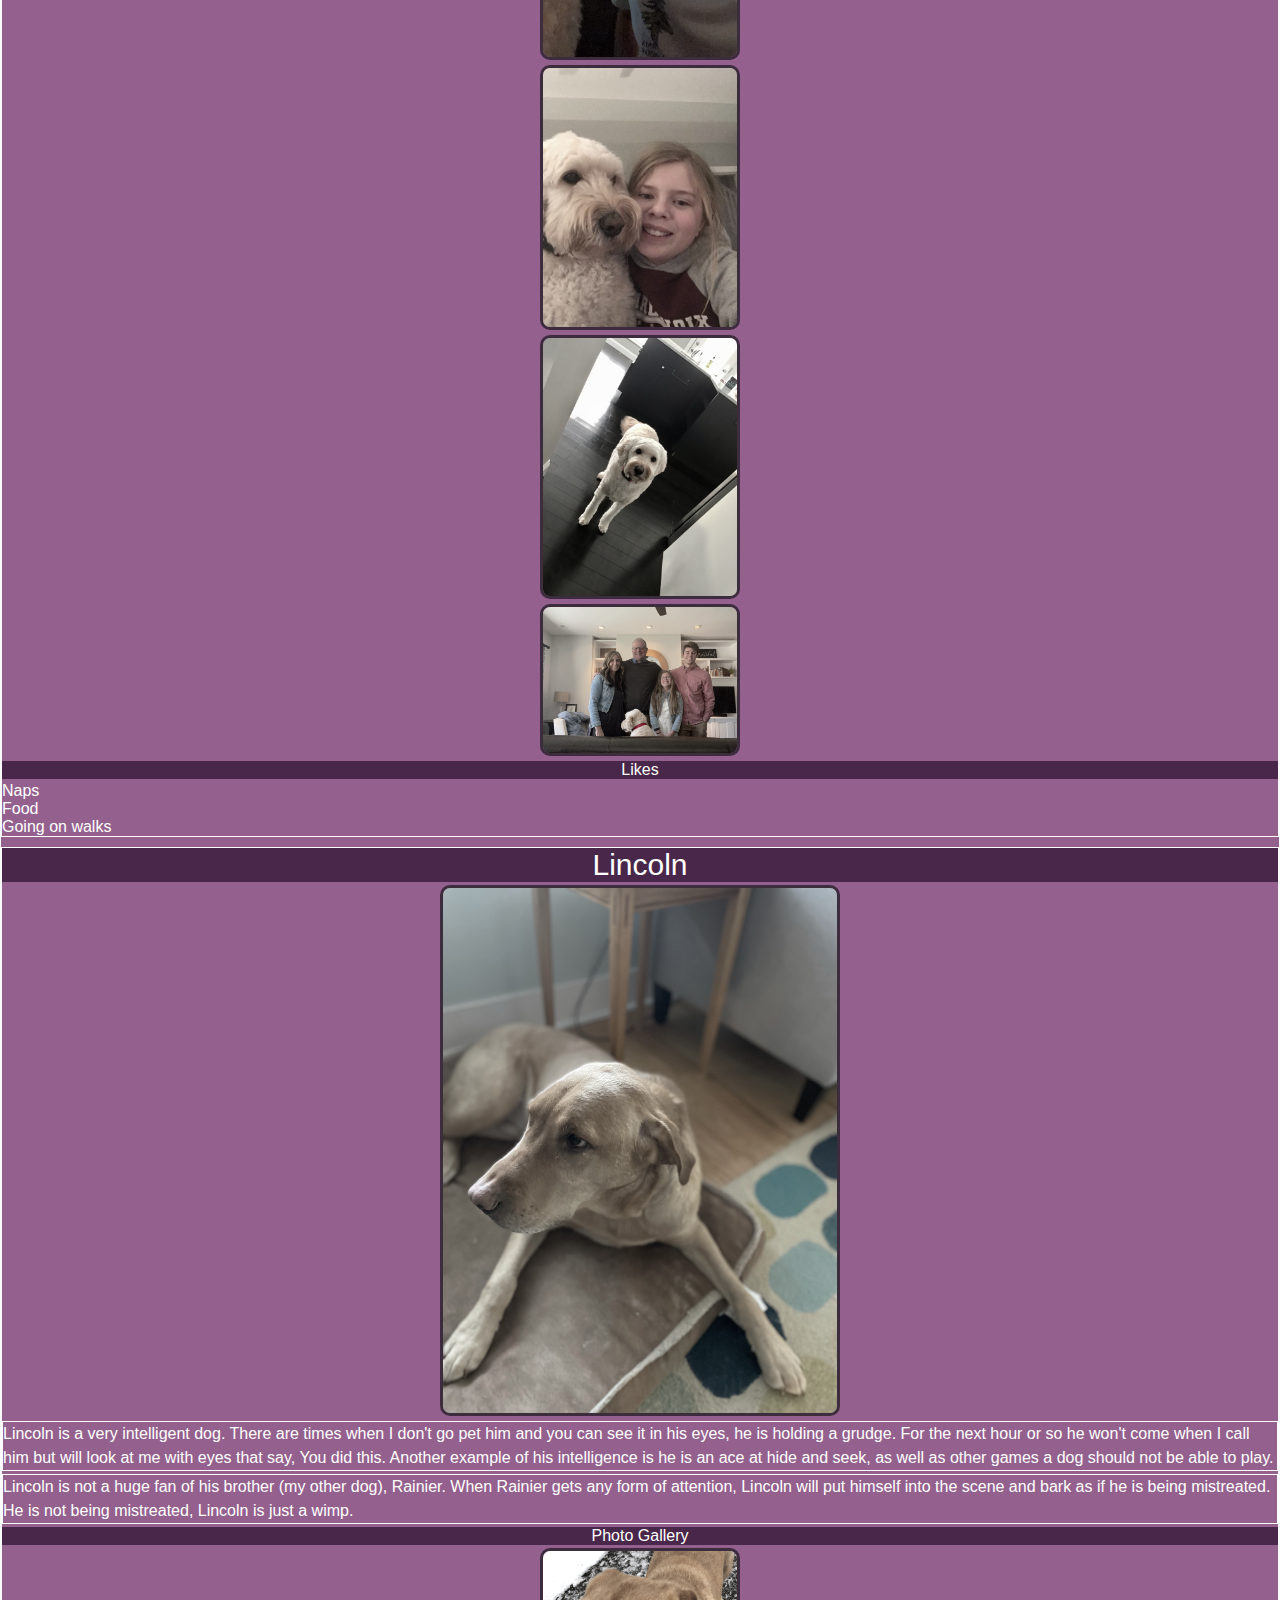
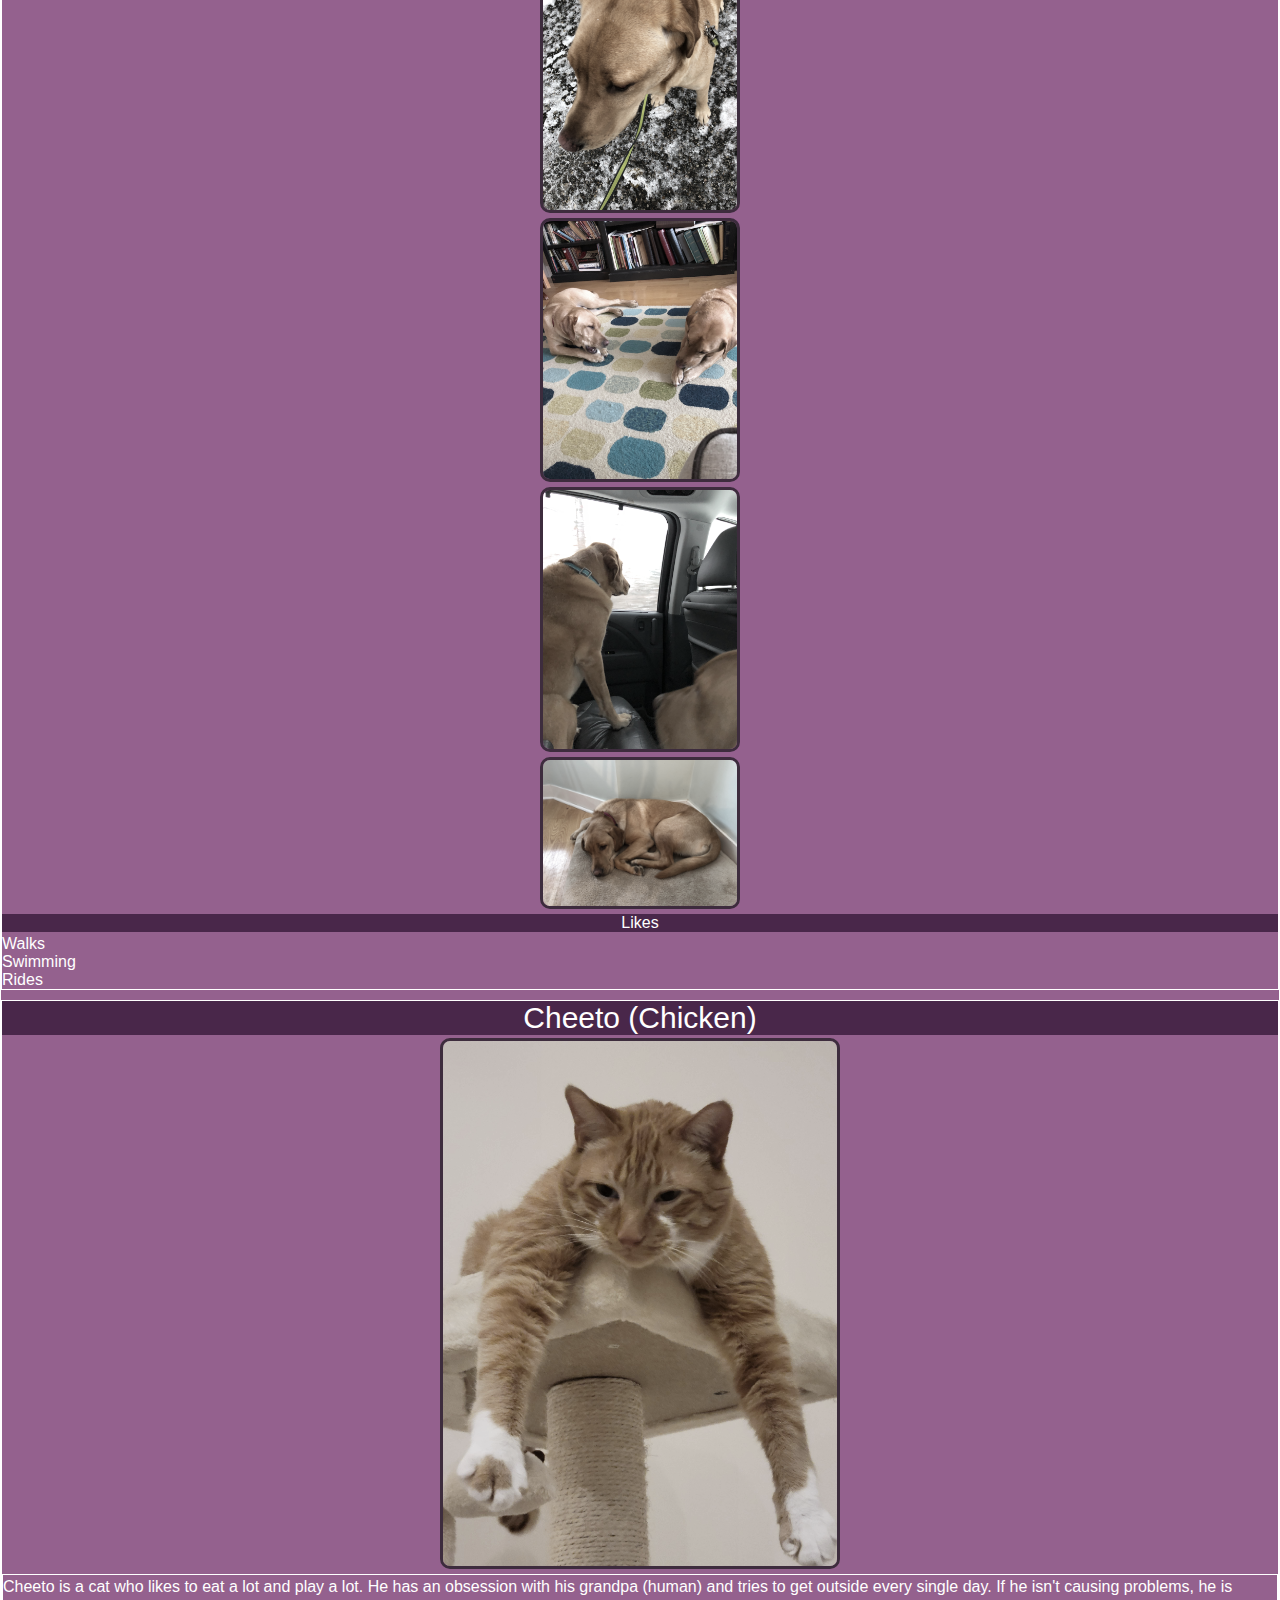
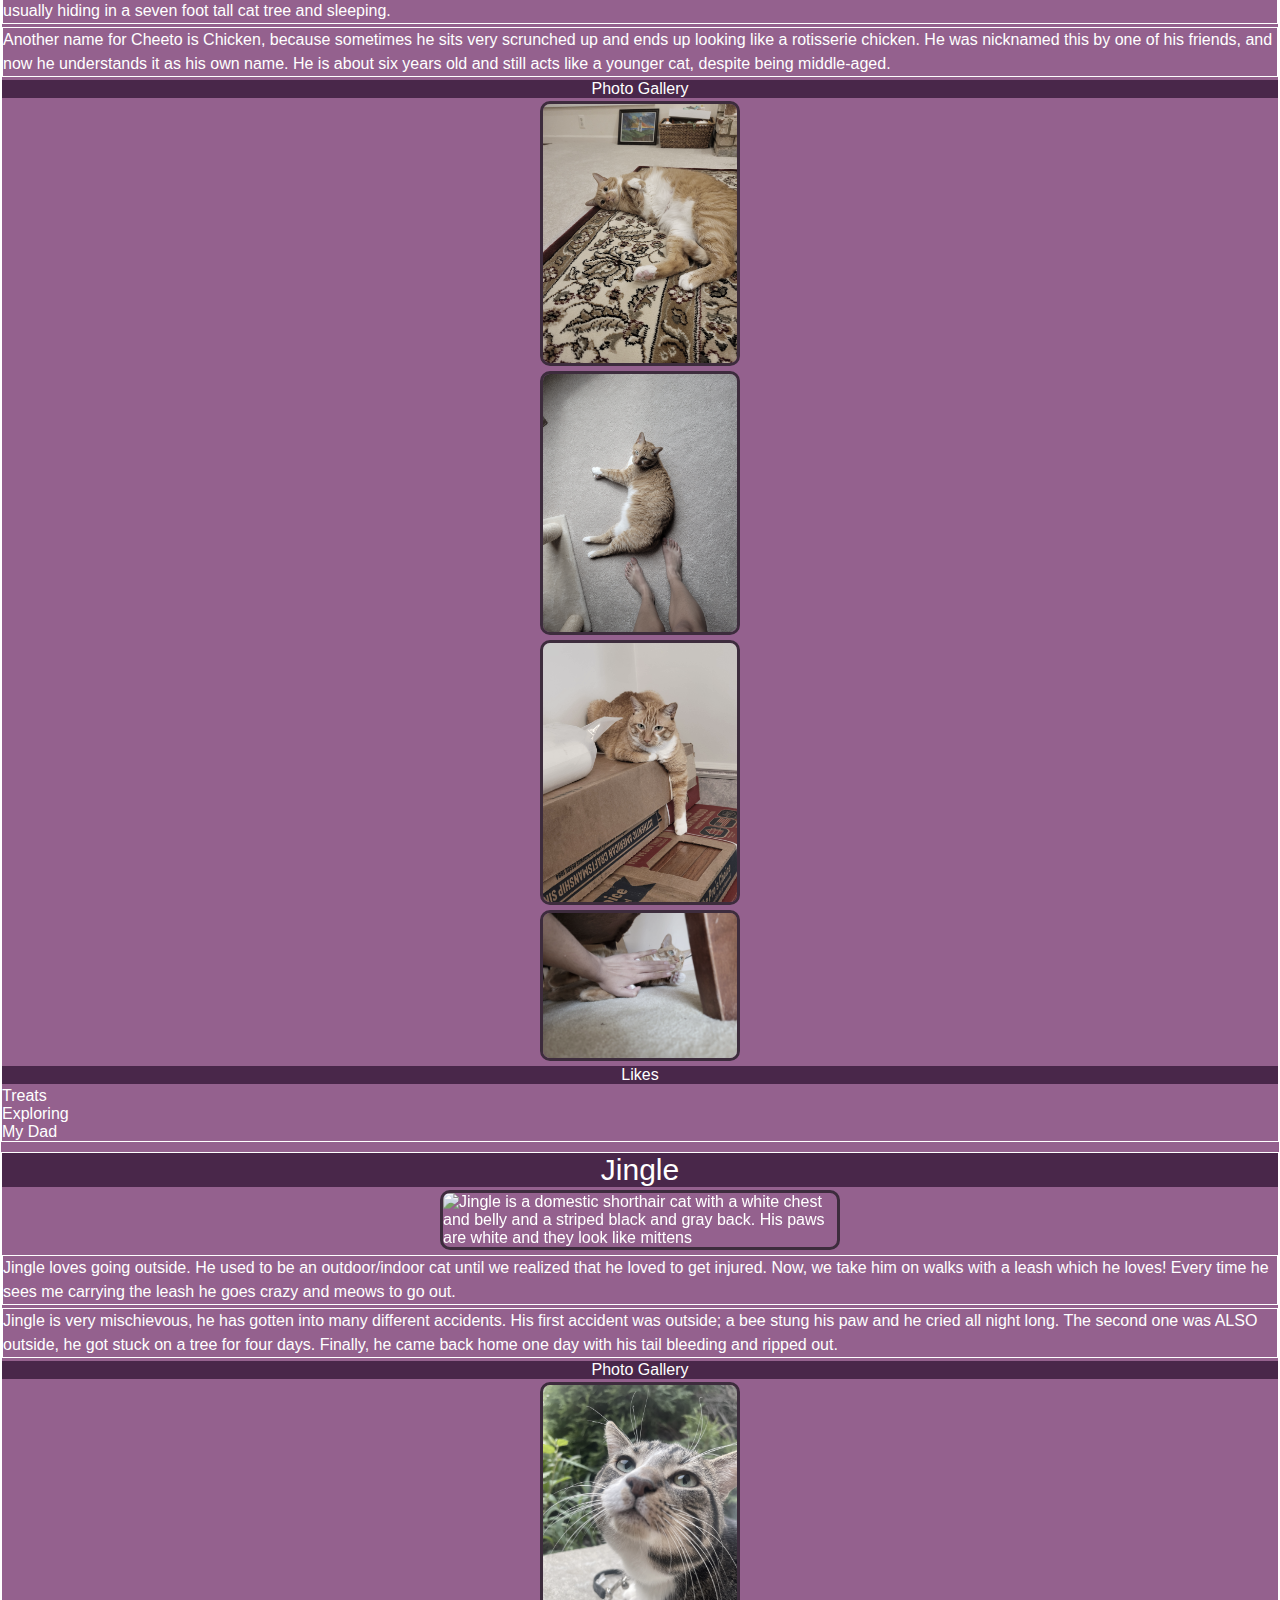
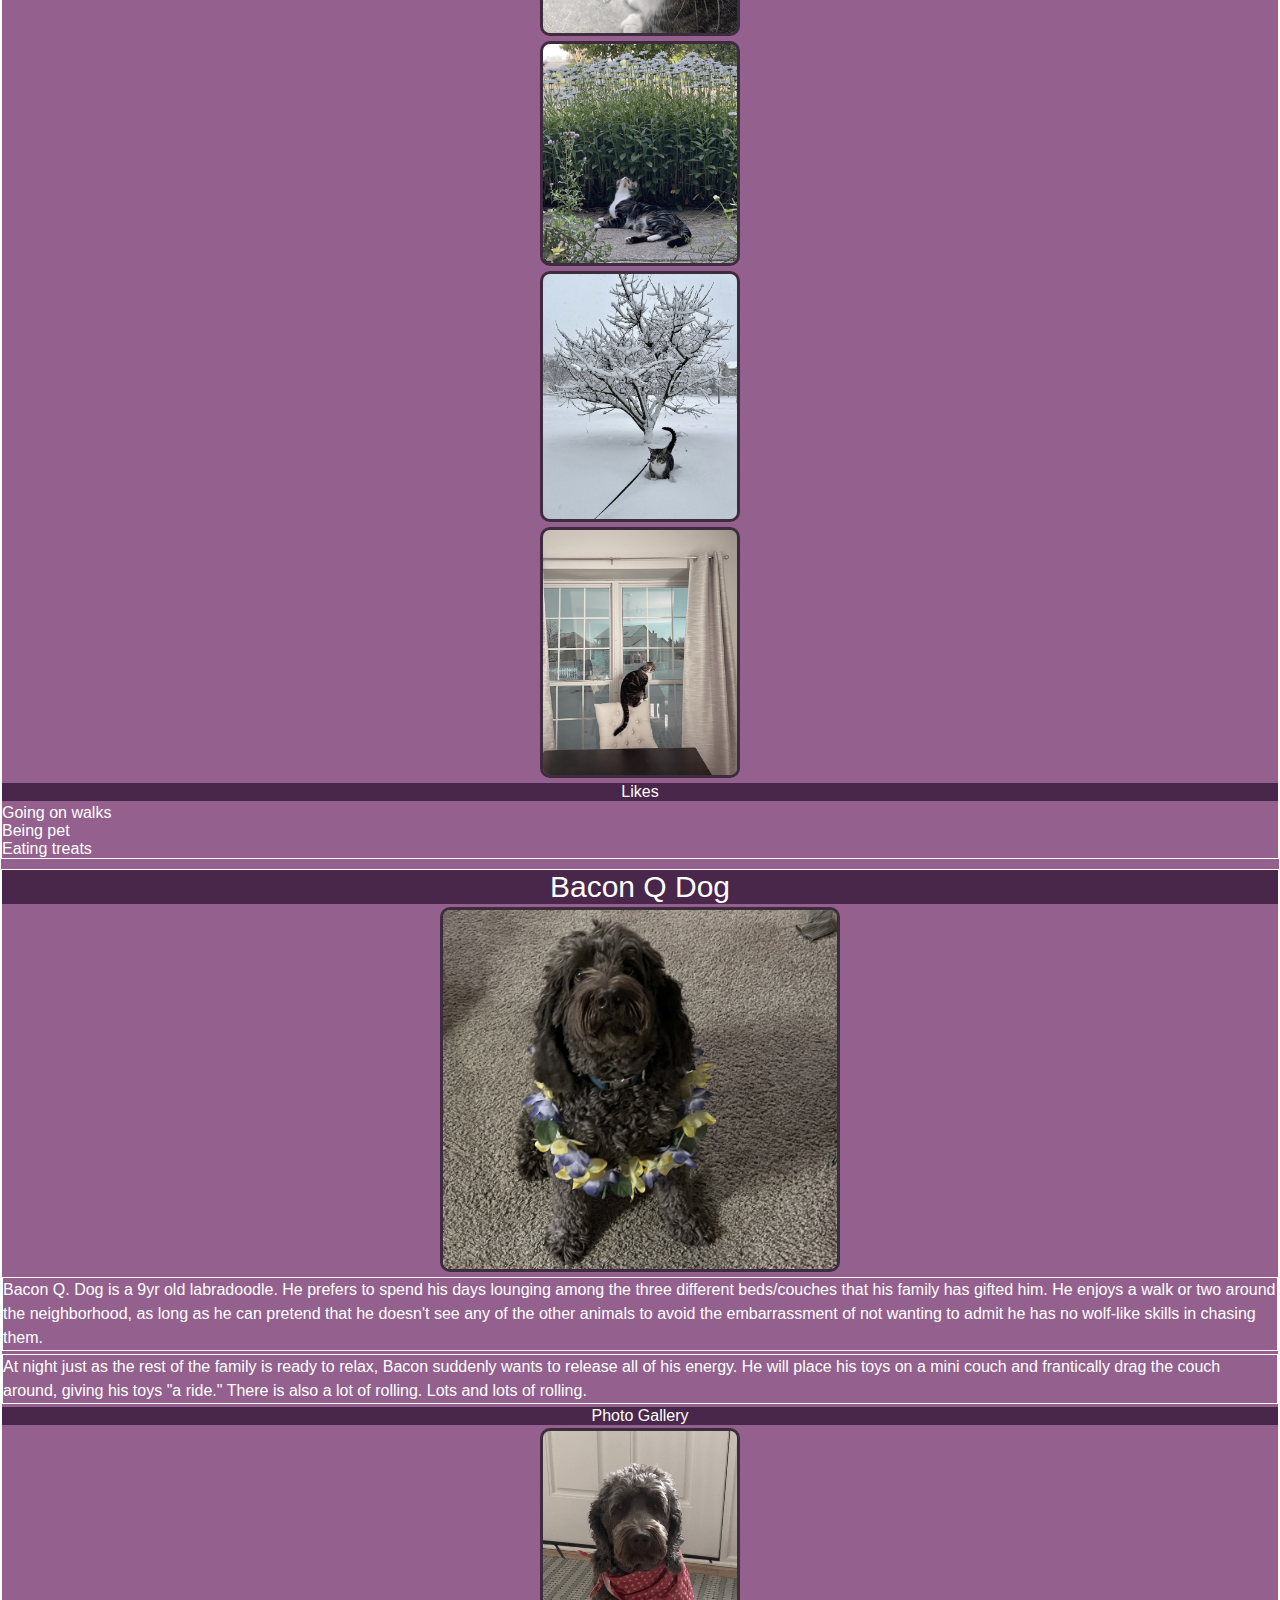
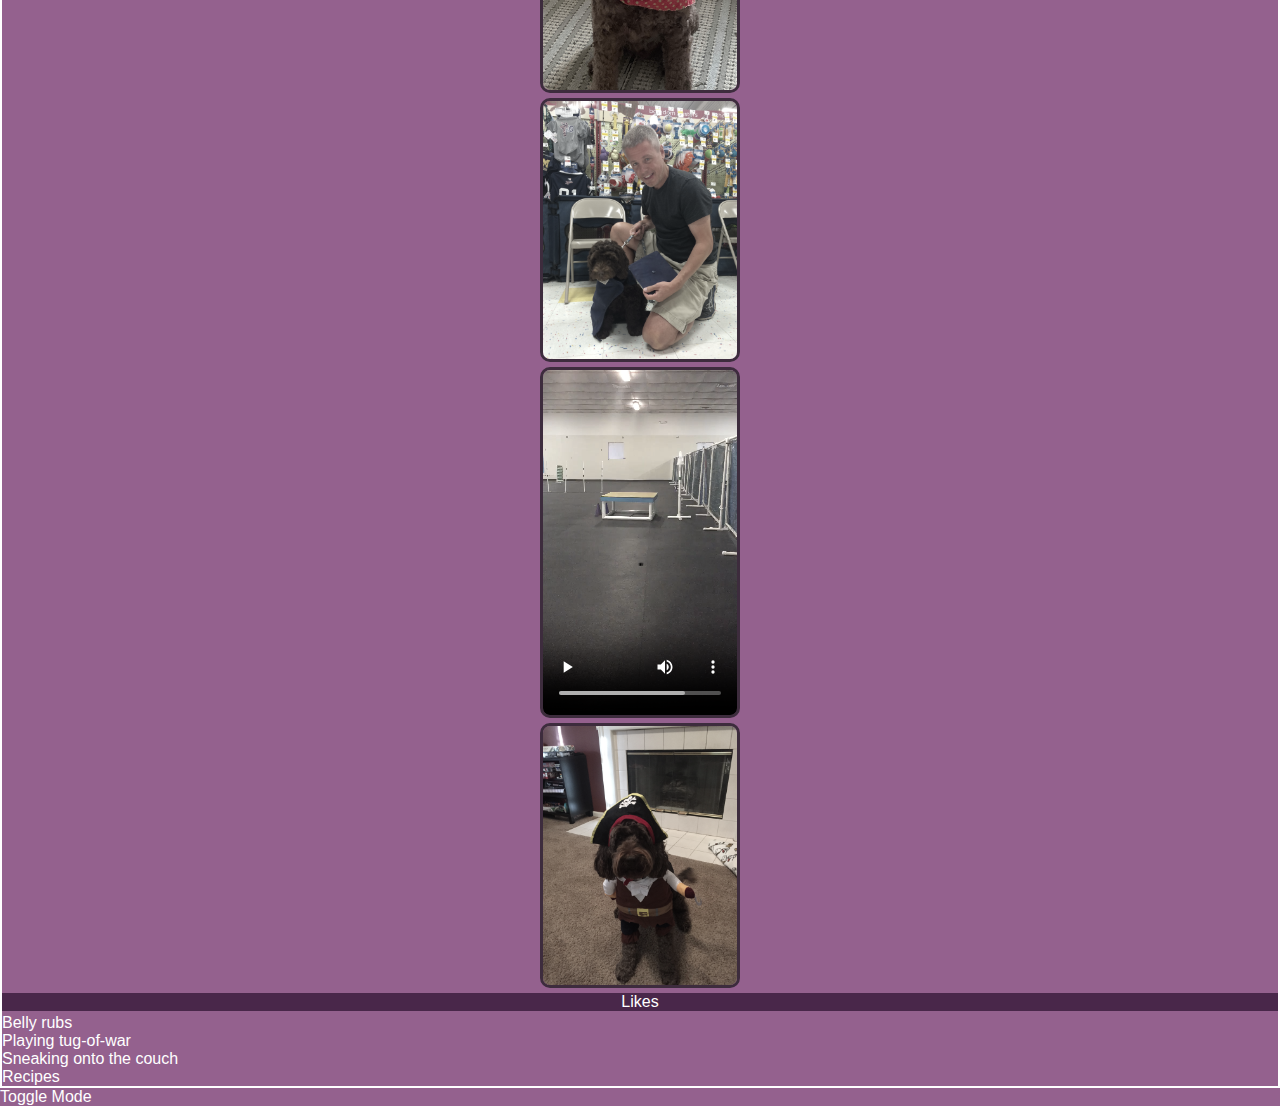
==== commit 3cd64167: "Update index.html" ====
--- a/index.html
+++ b/index.html
@@ -3,6 +3,10 @@
 <head>
     <link rel="stylesheet" href="css/reset.css"> 
     <link rel="stylesheet" href="css/style.css">
+    <link rel="preconnect" href="https://fonts.googleapis.com">
+    <link rel="preconnect" href="https://fonts.gstatic.com" crossorigin>
+    <link href="https://fonts.googleapis.com/css2?family=Titillium+Web:wght@300&display=swap" rel="stylesheet">
+    <link rel="icon" type="../images/petfav.jpg" href="/images/favicon.ico">
     <meta charset="UTF-8">
     <meta name="viewport" content="width=device-width, initial-scale=1.0">
     <title>Document</title>
@@ -176,3 +180,4 @@
     <script src="script.js"></script>
 </body>
 </html>
+
--- a/css/style.css
+++ b/css/style.css
@@ -99,3 +99,38 @@
 h2 {
     font-size: 30px;
 }
+
+@media only screen and (min-width: 768px) and (max-width: 1024px) {
+
+    h1 {
+        font-size: 48px; 
+    }
+    h2 {
+        font-size: 40px;
+    }
+    h3{
+        font-size: 32px;
+    }
+
+    .gridContain {
+        grid-template-columns: 1fr 1fr; 
+    }
+
+    img, video {
+        max-width: 100%; 
+    }
+    .spacing{
+        font-size: 20px;
+    }
+}
+
+body.light-mode {
+    background-color: #ffffff;
+    color: #333333;
+}
+
+/* Dark mode styles */
+body.dark-mode {
+    background-color: #1a1a1a;
+    color: #ffffff;
+}
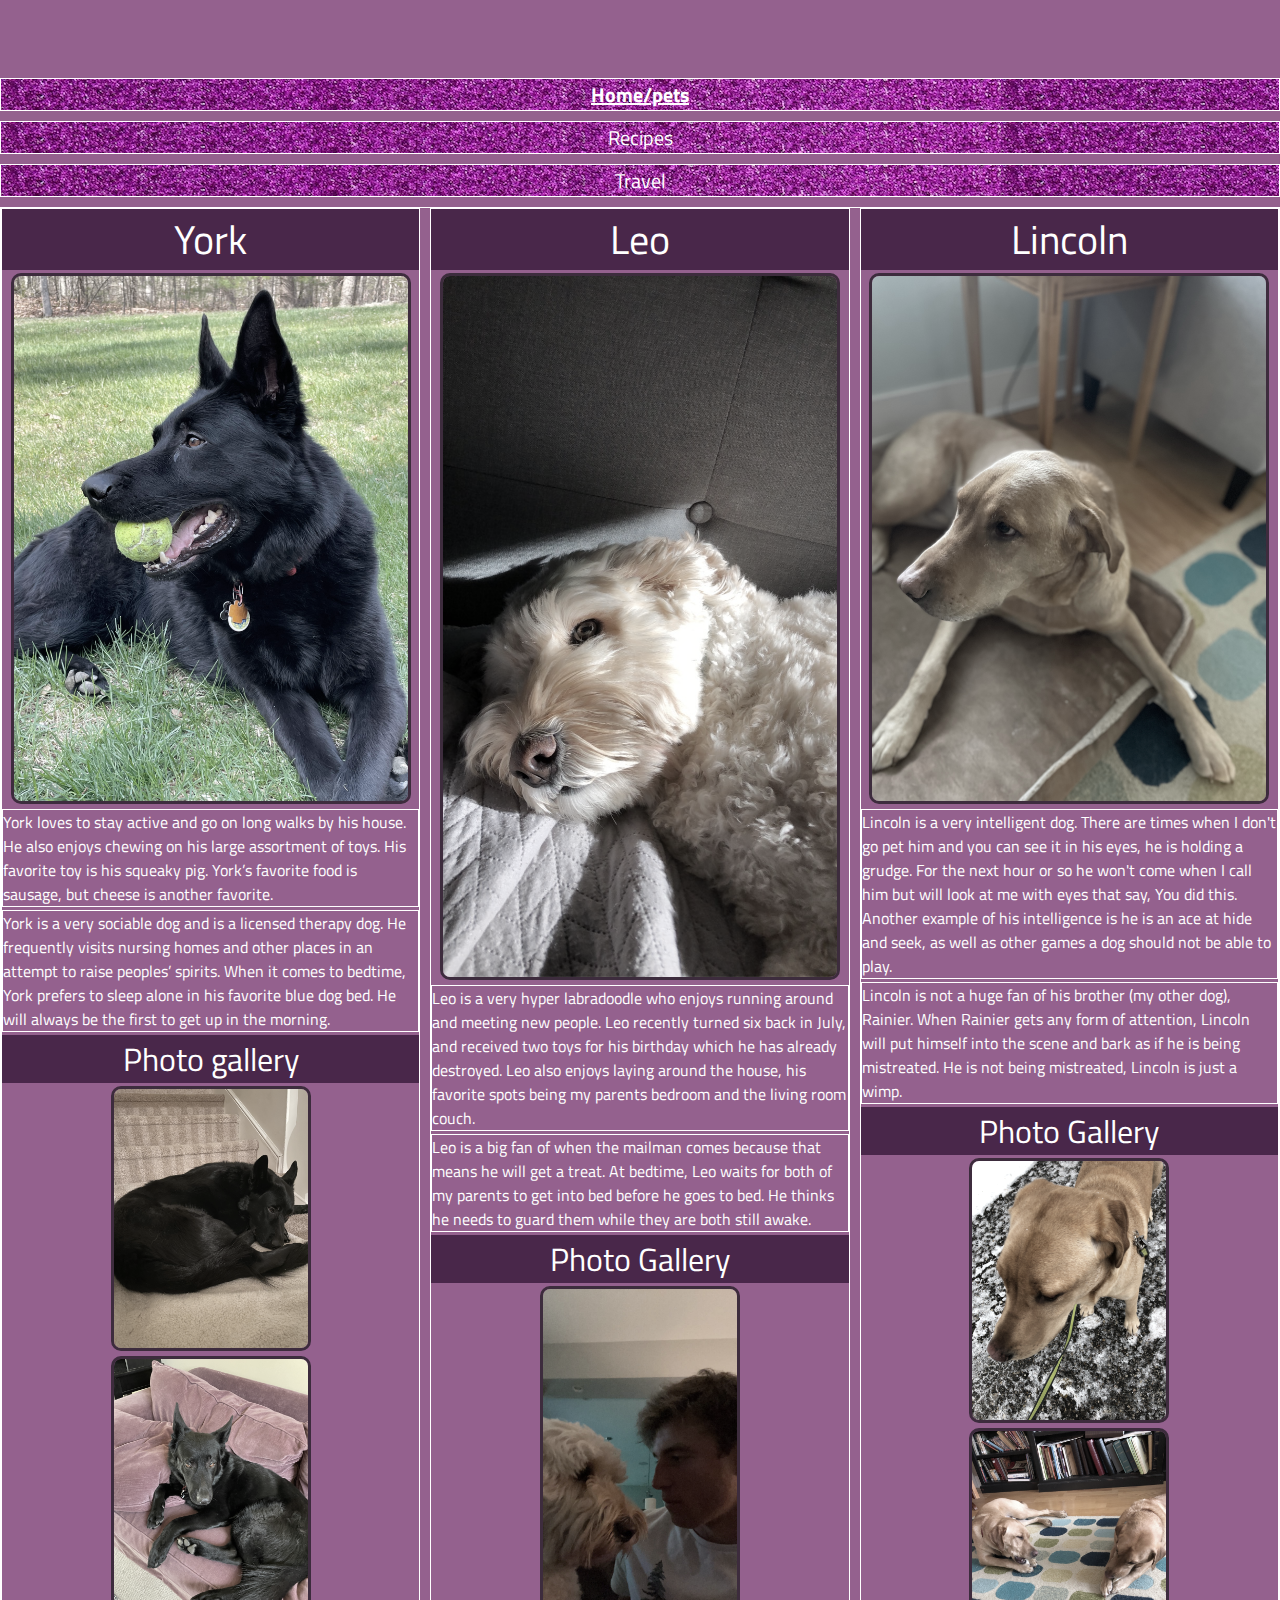
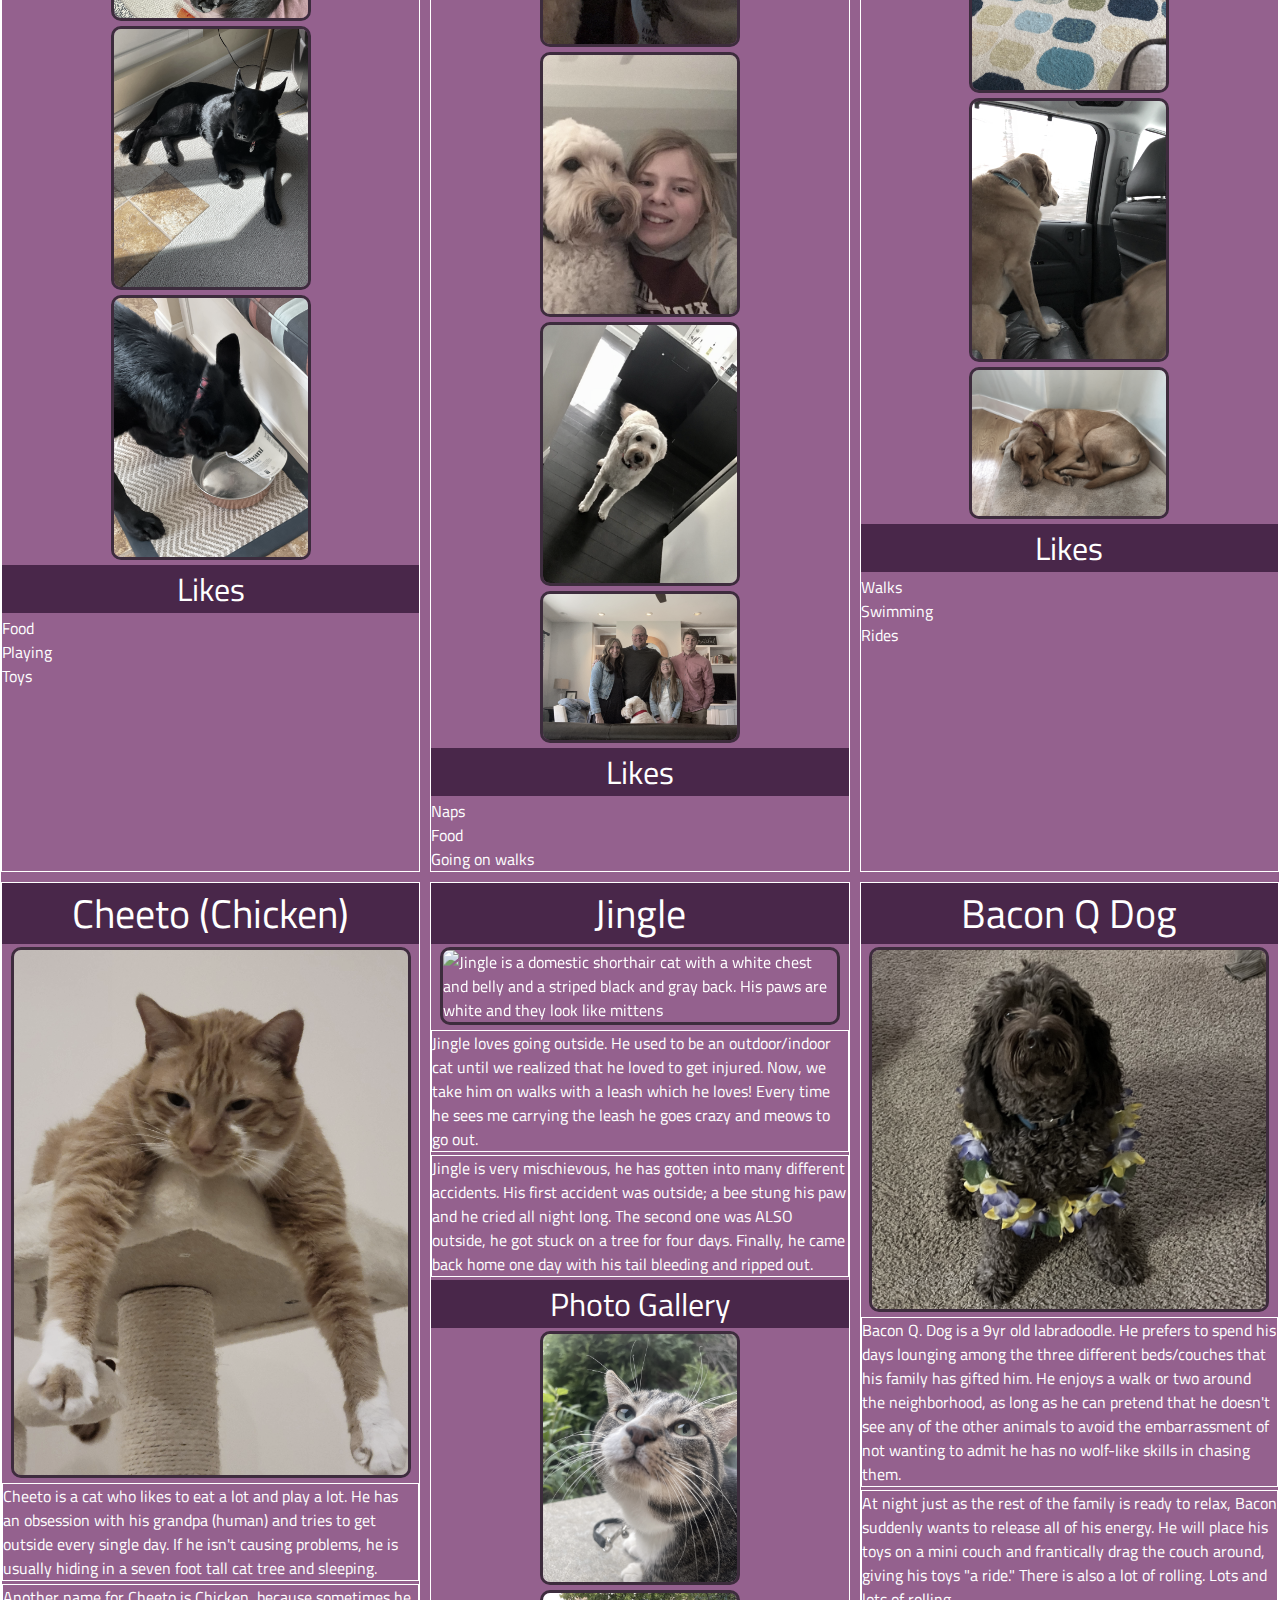
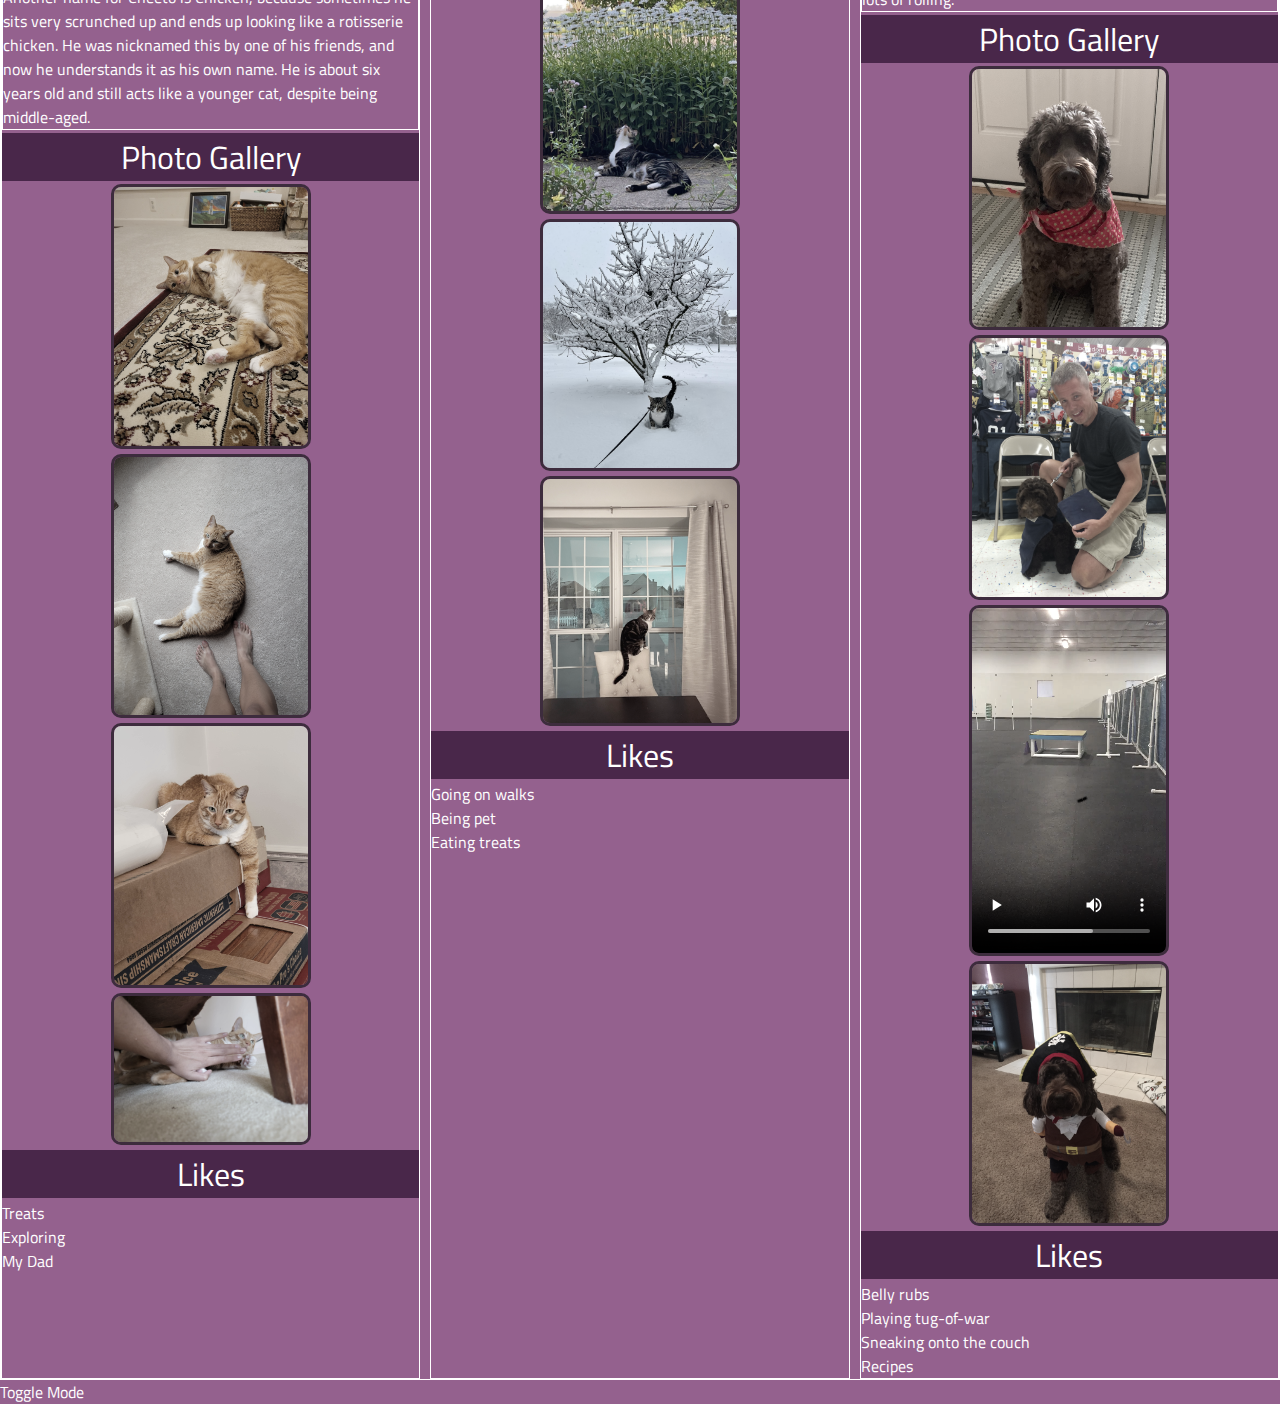
==== commit f4e84bca: "Update index.html" ====
--- a/index.html
+++ b/index.html
@@ -6,7 +6,7 @@
     <link rel="preconnect" href="https://fonts.googleapis.com">
     <link rel="preconnect" href="https://fonts.gstatic.com" crossorigin>
     <link href="https://fonts.googleapis.com/css2?family=Titillium+Web:wght@300&display=swap" rel="stylesheet">
-    <link rel="icon" type="../images/petfav.jpg" href="/images/favicon.ico">
+    <link rel="icon" type="./images/petfav.jpg" href="/images/favicon.ico">
     <meta charset="UTF-8">
     <meta name="viewport" content="width=device-width, initial-scale=1.0">
     <title>Document</title>
@@ -48,7 +48,7 @@
             <div>
             <h2>Leo</h2>
 
-                <img src = "/images/labradoodle_leo.JPG" alt = "Tan labradoodle " style="width:400px; ">
+                <img src = "/images/labradoodle_leo.JPG" alt = "Tan labradoodle " style="width:400px; " class = "toobig">
                  
                  <p>Leo is a very hyper labradoodle who enjoys running around and meeting new people. Leo recently turned six back in July, and received two toys for his birthday which he has already destroyed. Leo also enjoys laying around the house, his favorite spots being my parents bedroom and the living room couch. 
                 <p> Leo is a big fan of when the mailman comes because that means he will get a treat. At bedtime, Leo waits for both of my parents to get into bed before he goes to bed. He thinks he needs to guard them while they are both still awake.</p>
--- a/css/style.css
+++ b/css/style.css
@@ -12,12 +12,27 @@
 h1, h2, h3{
     text-align: center;
 }
+.skip {
+    position: absolute;
+    top: -40px;
+    left: 0;
+    background: #000;
+    color: #fff;
+    padding: 8px;
+    z-index: 100;
+    transition: top 1s ease, color 1s ease, background 1s ease;
+}
+
+.skip:focus {
+    top: 0;
+}
 
 
 body{
     background-color: #94618E;
-    font-family: 'Lucida Sans', 'Lucida Sans Regular', 'Lucida Grande', 'Lucida Sans Unicode', Geneva, Verdana, sans-serif, 'Times New Roman', Times, serif;
+    font-family: 'Titillium Web', sans-serif;
 }
+
 * {
     color: white
 }
@@ -31,13 +46,14 @@
     margin-top: 5px;
     text-align: center;
     border: 1px solid white;
-    background-color: #49274A;
+   background-image: url('../images/purplebg.jpg');
 }
 
 .gridContain {
     display: grid;
     grid-template-columns: 1fr;
     gap: 10px;
+    
 }
 
 div{
@@ -54,7 +70,12 @@
     filter: grayscale(50%);
     border: 3px solid #49274A;
 
-
+}
+img:hover {
+    transform: scale(1.2);
+}
+video:hover {
+    transform: scale(1.2);
 }
 
 .animated-title {
@@ -100,7 +121,7 @@
     font-size: 30px;
 }
 
-@media only screen and (min-width: 768px) and (max-width: 1024px) {
+@media only screen and (min-width: 768px) {
 
     h1 {
         font-size: 48px; 
@@ -124,13 +145,46 @@
     }
 }
 
+@media only screen and (min-width: 1024px) {
+
+    h1 {
+        font-size: 48px; 
+    }
+    h2 {
+        font-size: 40px;
+    }
+    h3{
+        font-size: 32px;
+    }
+
+    .gridContain {
+        grid-template-columns: 1fr 1fr 1fr; 
+    }
+
+    img, video {
+        max-width: 100%; 
+    }
+    .spacing{
+        font-size: 20px;
+    }
+}
+
 body.light-mode {
     background-color: #ffffff;
     color: #333333;
 }
 
-/* Dark mode styles */
 body.dark-mode {
     background-color: #1a1a1a;
     color: #ffffff;
 }
+
+.gifclass {
+    background-image: url('images/yellowstone_cauldron.gif');
+}
+
+@media (prefers-reduced-motion: reduce) {
+    .gifclass {
+        background-image: url('images/yellowstone_cauldron.jpg');
+    }
+}
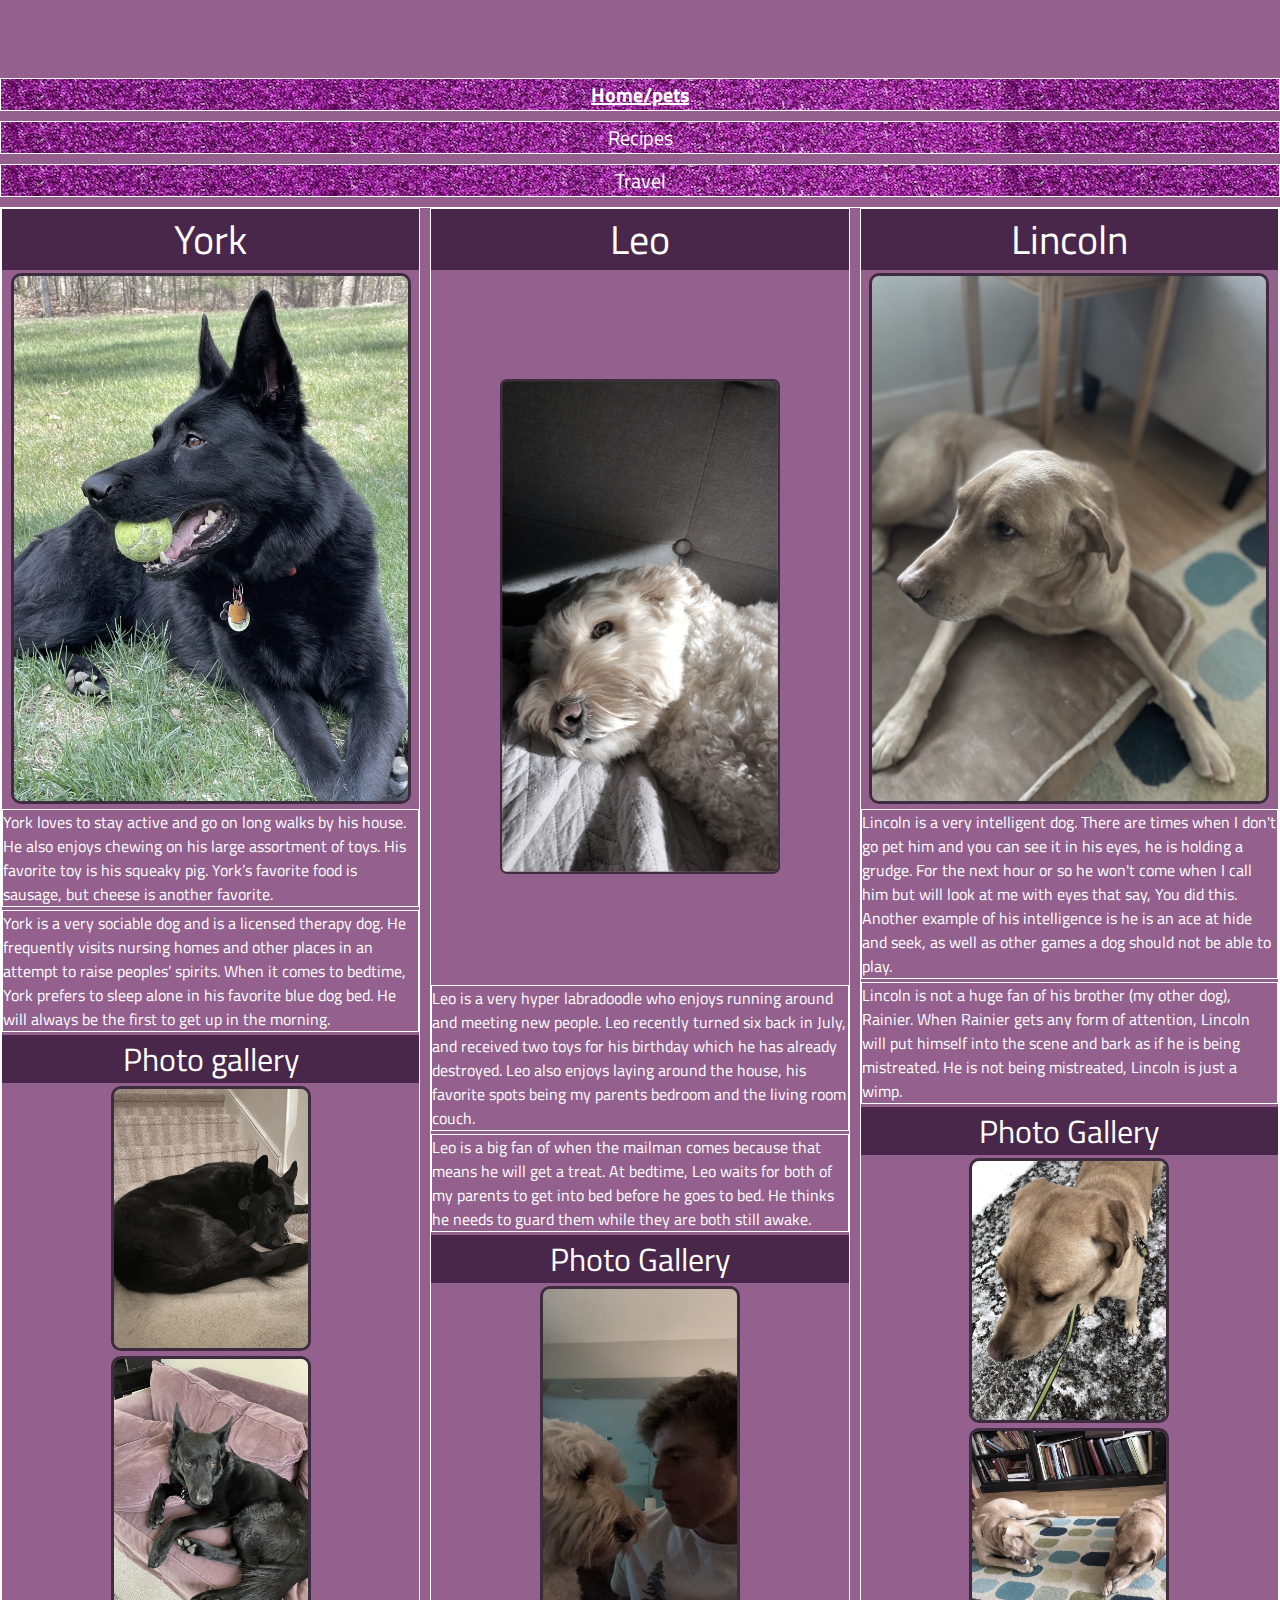
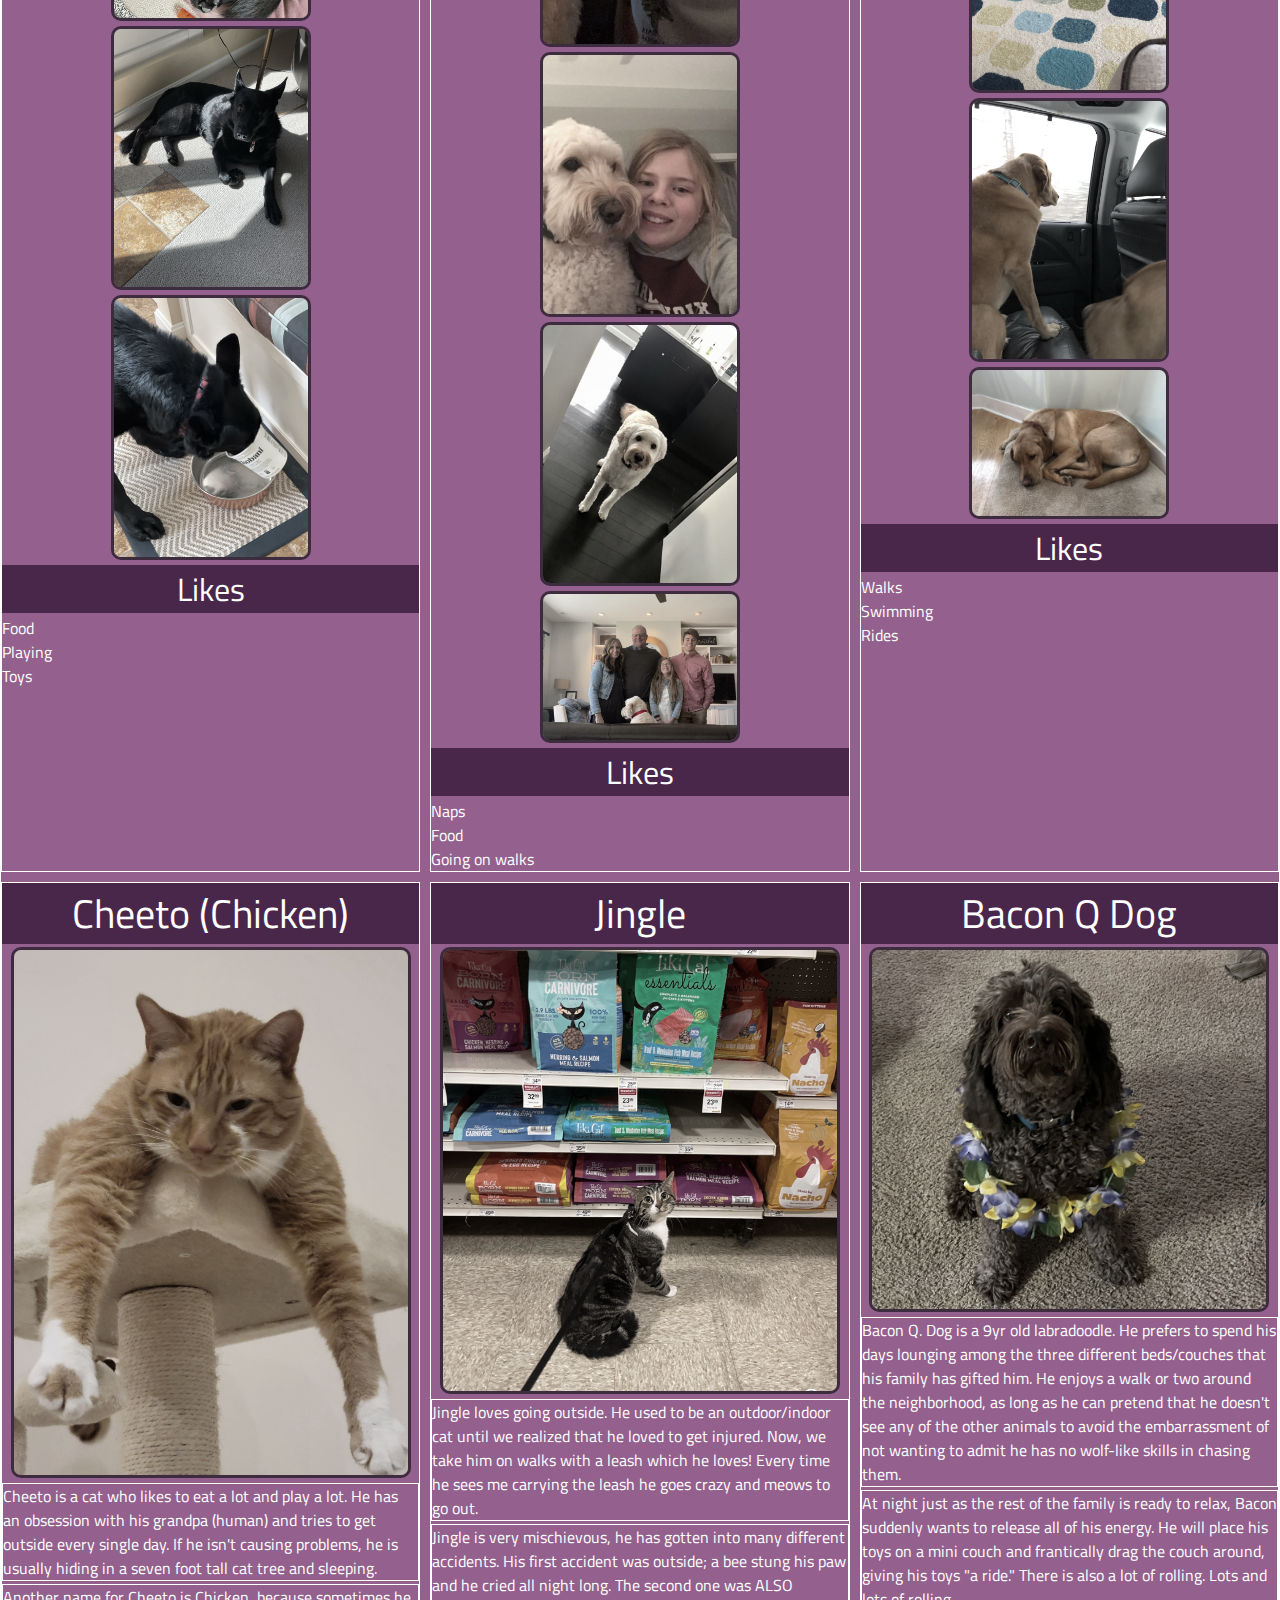
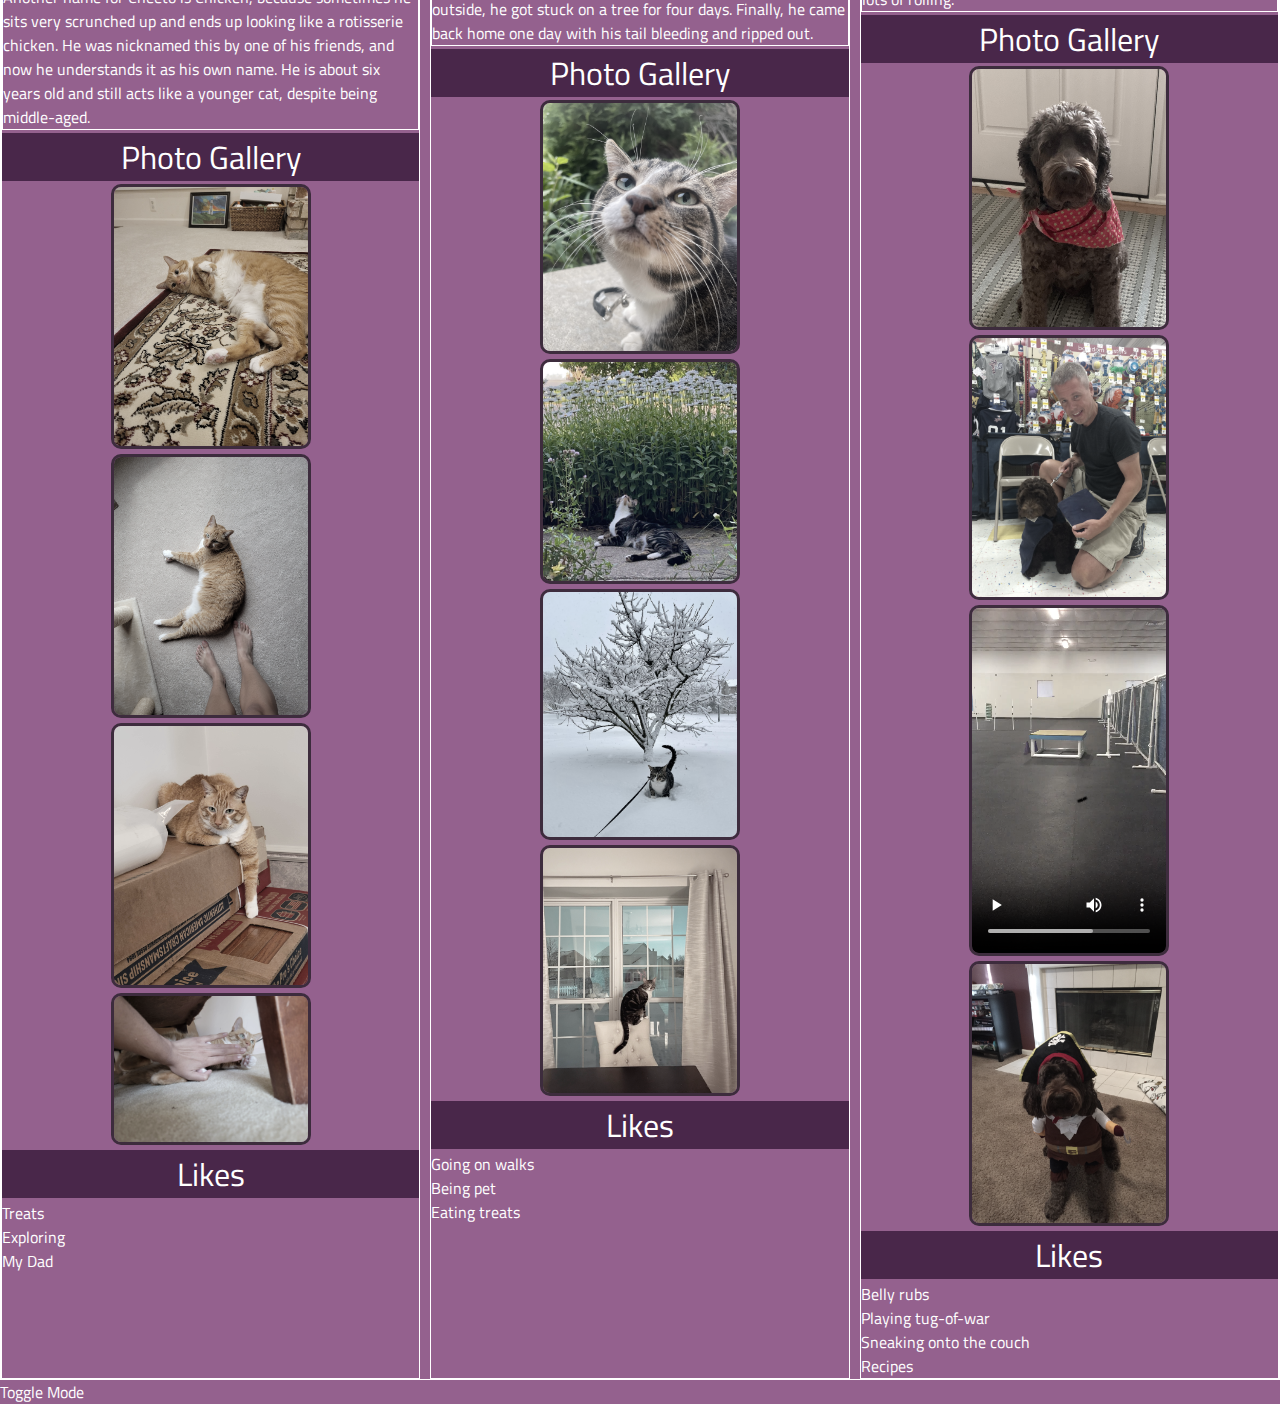
==== commit e76302a2: "Update index.html" ====
--- a/index.html
+++ b/index.html
@@ -48,7 +48,7 @@
             <div>
             <h2>Leo</h2>
 
-                <img src = "/images/labradoodle_leo.JPG" alt = "Tan labradoodle " style="width:400px; " class = "toobig">
+                <img src = "images/labradoodle_leo.JPG" alt = "Tan labradoodle " style="width:400px; " class = "toobig">
                  
                  <p>Leo is a very hyper labradoodle who enjoys running around and meeting new people. Leo recently turned six back in July, and received two toys for his birthday which he has already destroyed. Leo also enjoys laying around the house, his favorite spots being my parents bedroom and the living room couch. 
                 <p> Leo is a big fan of when the mailman comes because that means he will get a treat. At bedtime, Leo waits for both of my parents to get into bed before he goes to bed. He thinks he needs to guard them while they are both still awake.</p>
@@ -57,13 +57,13 @@
                  
                  
                  <h3>Photo Gallery</h3>
-                 <img src = "/images/leo_staring.JPG" alt = "Me staring at Leo" style="width:200px; ">
+                 <img src = "images/leo_staring.JPG" alt = "Me staring at Leo" style="width:200px; ">
              
-                 <img src = "/images/leo_anna.JPG" alt = "Leo with my sister Anna" style="width:200px; ">
+                 <img src = "images/leo_anna.JPG" alt = "Leo with my sister Anna" style="width:200px; ">
      
-                 <img src = "/images/happy_leo.JPG" alt = "Leo staring at me because I have food " style="width:200px; ">
+                 <img src = "images/happy_leo.JPG" alt = "Leo staring at me because I have food " style="width:200px; ">
                  
-                 <img src = "/images/Leo_family.JPG" alt = "Leo with my family " style="width:200px; ">
+                 <img src = "images/Leo_family.JPG" alt = "Leo with my family " style="width:200px; ">
                  
                  
                  <h3>Likes</h3>
@@ -128,7 +128,7 @@
 
             <div>
             <h2>Jingle</h2>
-            <img src="images/Jingle.jpg" width="400" alt="Jingle is a domestic shorthair cat with a white chest and belly and a striped black and gray back. His paws are white and they look like mittens">
+            <img src="images/jingle.jpg" width="400" alt="Jingle is a domestic shorthair cat with a white chest and belly and a striped black and gray back. His paws are white and they look like mittens">
             <p>Jingle loves going outside. He used to be an outdoor/indoor cat until we realized that he loved to get injured. Now, we take him on walks with a leash which he loves! Every time he sees me carrying the leash he goes crazy and meows to go out.</p>
             <p>Jingle is very mischievous, he has gotten into many different accidents. His first accident was outside; a bee stung his paw and he cried all night long. The second one was ALSO outside, he got stuck on a tree for four days. Finally, he came back home one day with his tail bleeding and ripped out.</p>
             <h3>Photo Gallery</h3>
@@ -181,3 +181,4 @@
 </body>
 </html>
 
+
--- a/css/style.css
+++ b/css/style.css
@@ -26,7 +26,9 @@
 .skip:focus {
     top: 0;
 }
-
+.toobig {
+    transform: scale(0.7);
+}
 
 body{
     background-color: #94618E;
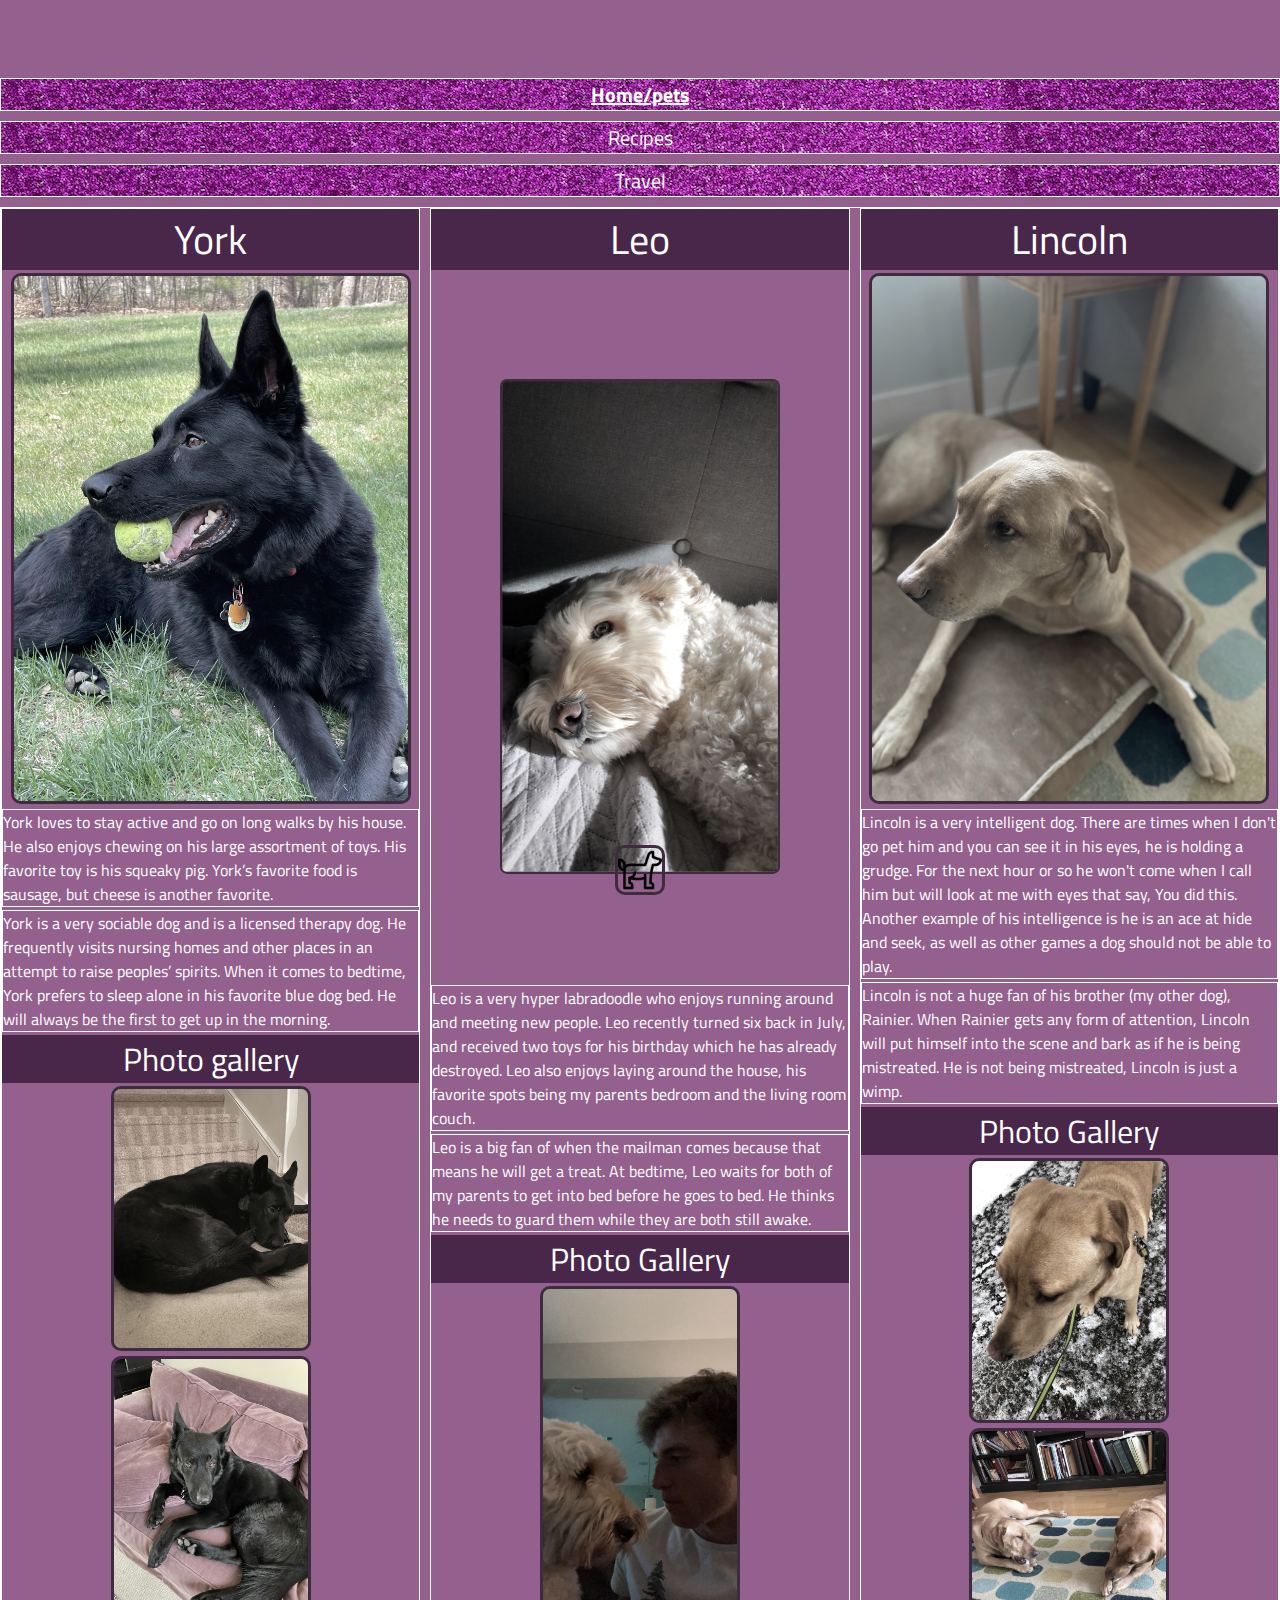
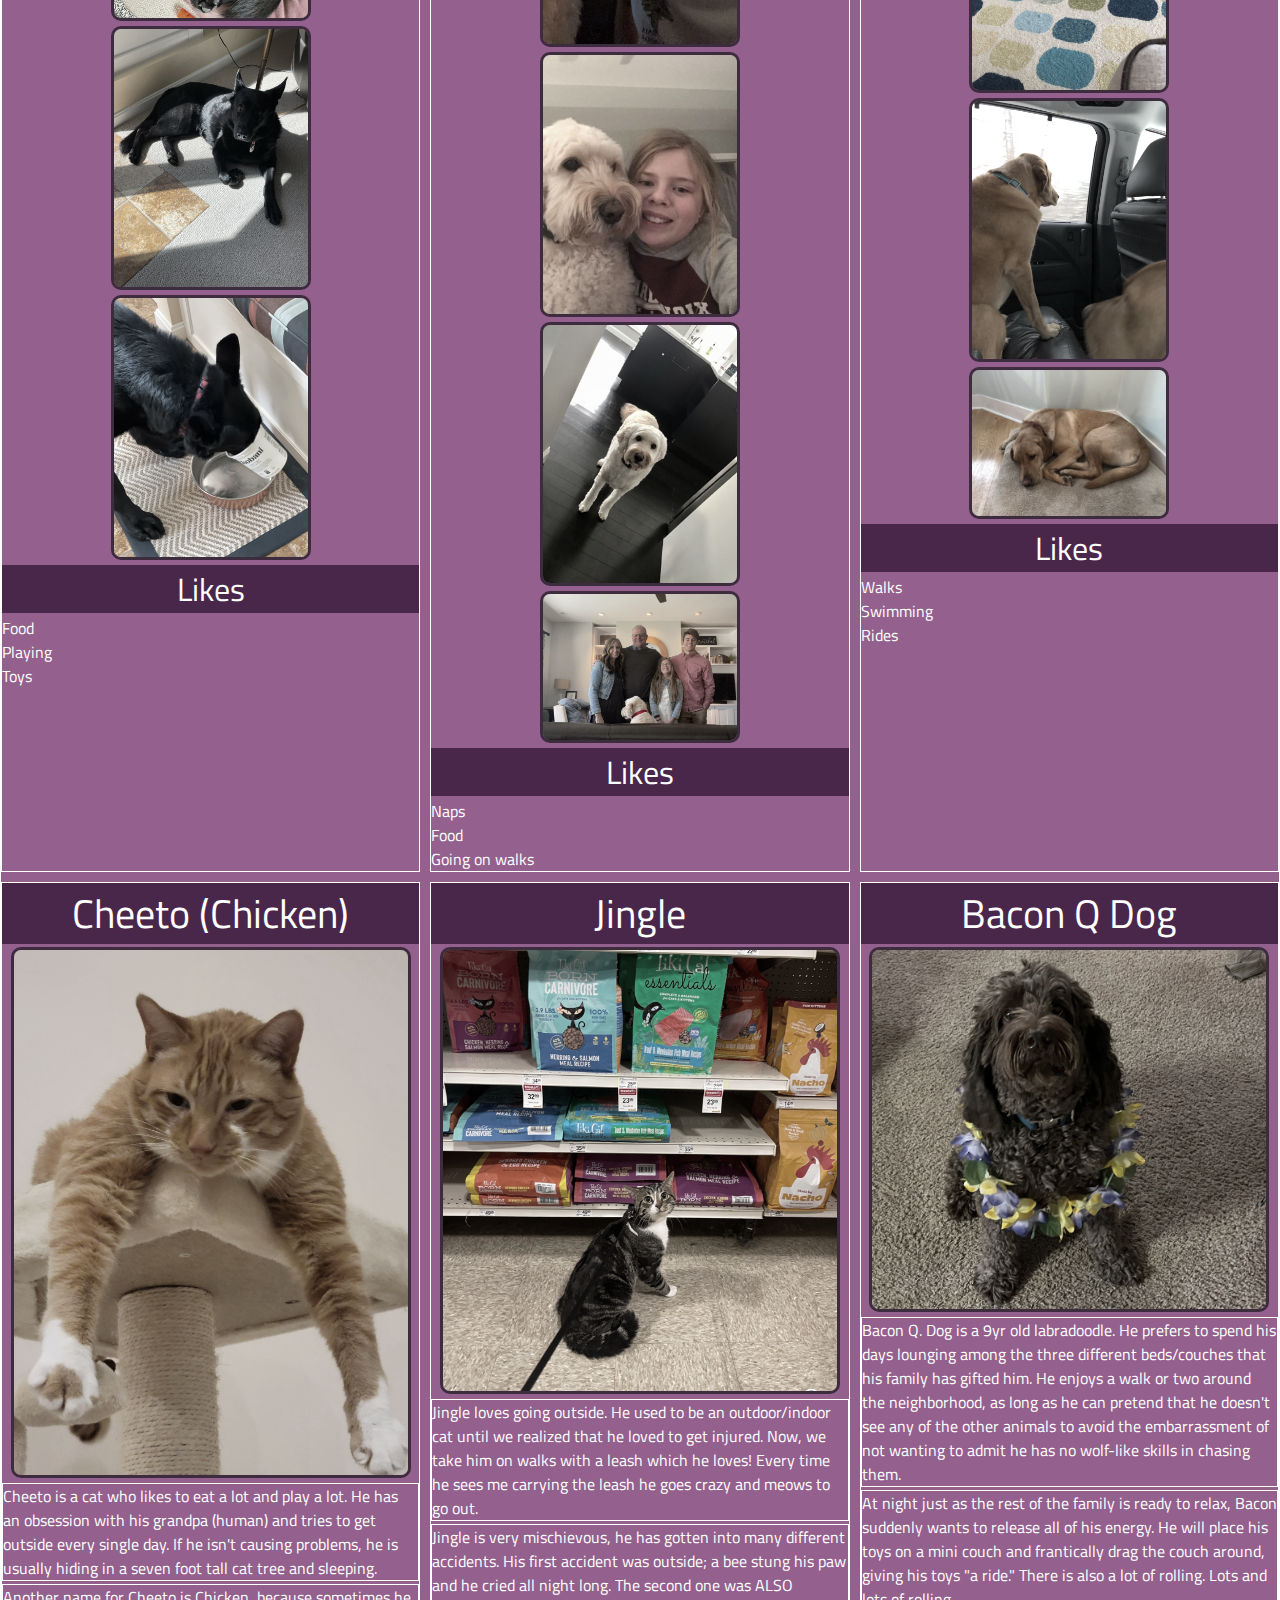
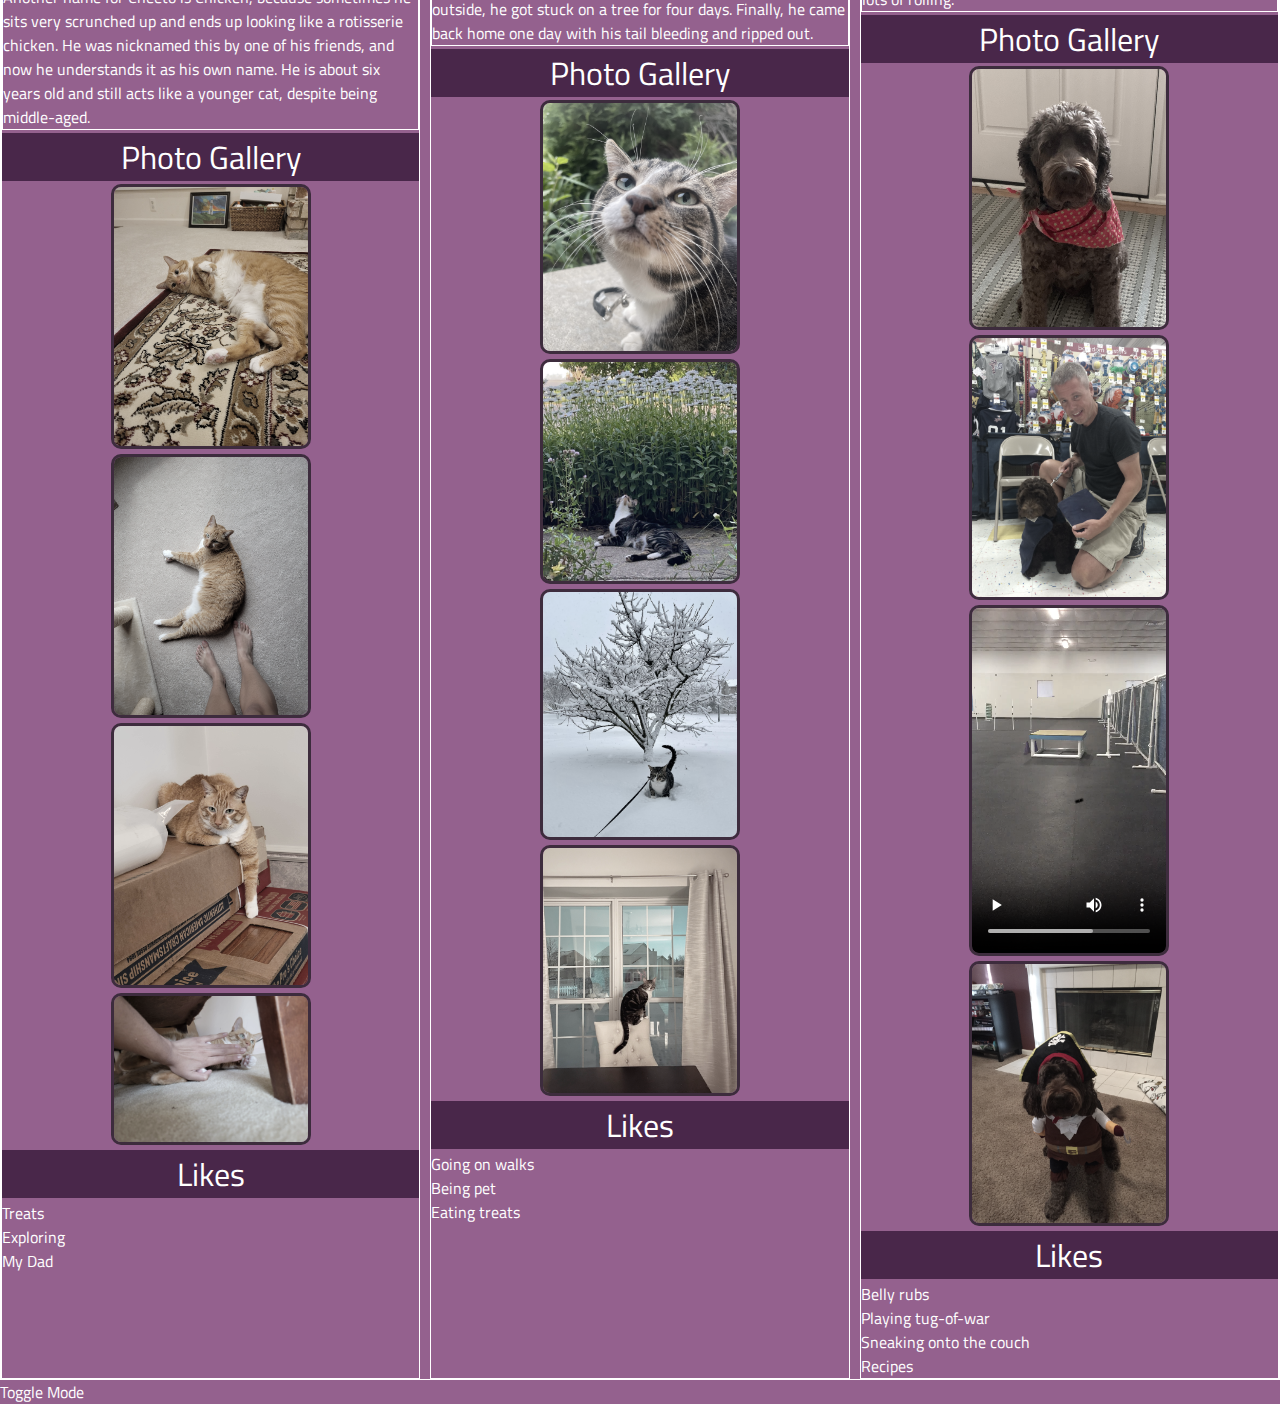
==== commit cc2b7891: "Update index.html" ====
--- a/index.html
+++ b/index.html
@@ -6,7 +6,6 @@
     <link rel="preconnect" href="https://fonts.googleapis.com">
     <link rel="preconnect" href="https://fonts.gstatic.com" crossorigin>
     <link href="https://fonts.googleapis.com/css2?family=Titillium+Web:wght@300&display=swap" rel="stylesheet">
-    <link rel="icon" type="./images/petfav.jpg" href="/images/favicon.ico">
     <meta charset="UTF-8">
     <meta name="viewport" content="width=device-width, initial-scale=1.0">
     <title>Document</title>
@@ -176,9 +175,11 @@
         
         </div>
         <button id="mode-toggle">Toggle Mode</button>
+        <footer>
+            <img id="footer-icon" src="images/petfav.jpg" alt="pet icon">
+        </footer>
     </main>
     <script src="script.js"></script>
 </body>
 </html>
 
-
--- a/css/style.css
+++ b/css/style.css
@@ -26,9 +26,7 @@
 .skip:focus {
     top: 0;
 }
-.toobig {
-    transform: scale(0.7);
-}
+
 
 body{
     background-color: #94618E;
@@ -41,6 +39,9 @@
 .petsTitle, .recipesTitle, .travelTitle {
     font-weight: bold;
     text-decoration: underline;
+}
+.toobig {
+    transform: scale(0.7);
 }
 
 .spacing li{
@@ -190,3 +191,16 @@
         background-image: url('images/yellowstone_cauldron.jpg');
     }
 }
+footer {
+    position: fixed;
+    left: 0;
+    bottom: 0;
+    width: 100%;
+    text-align: center;
+}
+
+#footer-icon {
+    width: 50px;
+    height: 50px;
+}
+
